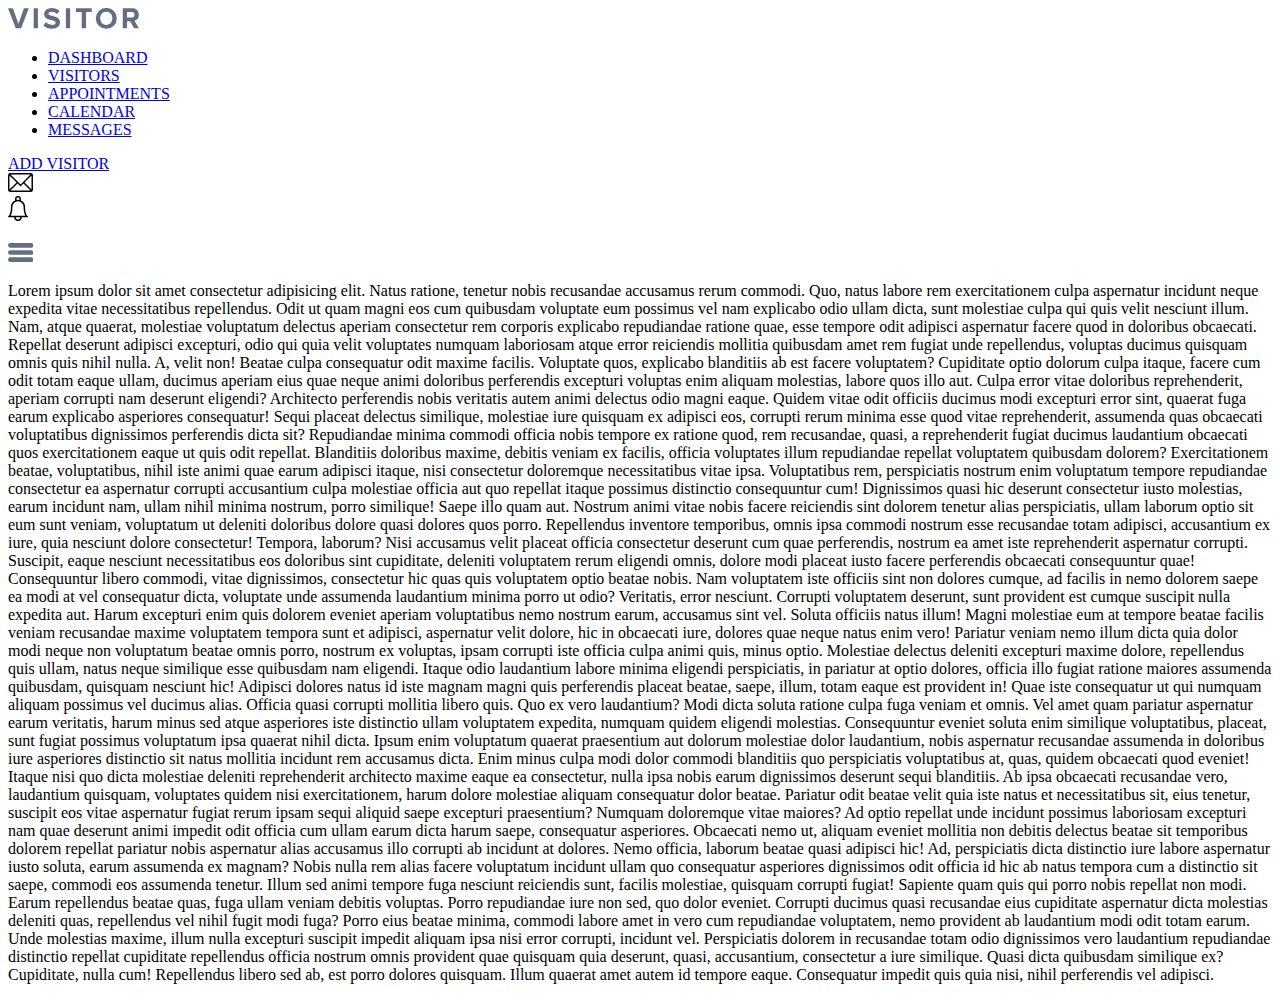
==== index.html @ 48a40757 "Update index.html" ====
<!DOCTYPE html>
<html lang="en">
<head>
    <meta charset="UTF-8">
    <meta name="viewport" content="width=device-width, initial-scale=1.0">
    <link href="https://fonts.googleapis.com/css2?family=Poppins:wght@100;200;300;400;500;600;700;800;900&display=swap" rel="stylesheet">
    <link rel="stylesheet" href="../css/style.css">
    <title>Dashboard</title>
</head>
<body>
    <header>
        <div class="logo-container">
            <a href="#">
                <svg xmlns="http://www.w3.org/2000/svg" width="130.98" height="20.7" viewBox="0 0 130.98 20.7"><path class="a" d="M12.93,0l7.71-20.01H15.78L10.26-4.62,4.71-20.01H-.15L7.59,0ZM29.76,0V-20.01H25.5V0ZM43.83.36c5.4,0,8.01-2.76,8.01-6.42,0-7.47-11.49-5.34-11.49-8.52,0-1.2,1.02-2.01,2.85-2.01a8.6,8.6,0,0,1,5.82,2.19l2.37-3.12a11.13,11.13,0,0,0-7.8-2.79c-4.71,0-7.59,2.76-7.59,6.09,0,7.53,11.52,5.1,11.52,8.64,0,1.14-1.14,2.22-3.48,2.22a8.773,8.773,0,0,1-6.36-2.7L35.37-2.82A11.406,11.406,0,0,0,43.83.36ZM61.98,0V-20.01H57.72V0ZM77.85,0V-16.26h5.82v-3.75H67.71v3.75h5.85V0ZM98.16.36A10.054,10.054,0,0,0,108.63-9.99,10.054,10.054,0,0,0,98.16-20.34,10.047,10.047,0,0,0,87.72-9.99,10.047,10.047,0,0,0,98.16.36Zm0-3.78c-3.69,0-6.06-2.85-6.06-6.57,0-3.75,2.37-6.57,6.06-6.57s6.09,2.82,6.09,6.57C104.25-6.27,101.85-3.42,98.16-3.42ZM130.83,0l-4.5-7.62a5.742,5.742,0,0,0,4.38-5.94c0-3.72-2.55-6.45-6.72-6.45h-9.36V0h4.26V-7.11h3.12L125.94,0Zm-7.47-10.86h-4.47v-5.4h4.47a2.717,2.717,0,0,1,3,2.7A2.717,2.717,0,0,1,123.36-10.86Z" transform="translate(0.15 20.34)"/></svg>
            </a>
        </div>
        <nav>
            <ul class="nav-links">
                <li><a class="nav-link" href="#">DASHBOARD</a></li>
                <li><a class="nav-link" href="#">VISITORS</a></li>
                <li><a class="nav-link" href="#">APPOINTMENTS</a></li>
                <li><a class="nav-link" href="#">CALENDAR</a></li>
                <li><a class="nav-link" href="#">MESSAGES</a></li>
            </ul>
        </nav>
        <div class="nav-right">
            <div class="action-btn">
                <a href="#" id="add-visitor">ADD VISITOR</a>
            </div>
            <div class="messages">
                <svg xmlns="http://www.w3.org/2000/svg" width="25" height="19" viewBox="0 0 512 390"><g transform="translate(0 -61)"><path d="M467,61H45A45.077,45.077,0,0,0,0,106V406a45.073,45.073,0,0,0,45,45H467a45.073,45.073,0,0,0,45-45V106A45.073,45.073,0,0,0,467,61Zm-6.214,30L256.954,294.833,51.359,91ZM30,399.788V112.069l144.479,143.24ZM51.213,421l144.57-144.57,50.657,50.222a15,15,0,0,0,21.167-.046L317,277.213,460.787,421ZM482,399.787,338.213,256,482,112.212Z"/></g></svg>
            </div>
            <div class="notifications">
                <svg xmlns="http://www.w3.org/2000/svg" width="20" height="25" viewBox="0 0 25 31.595"><path d="M77.918,25.143a4.909,4.909,0,0,1-1.492-2.031c-1.285-2.72-1.555-6.552-1.555-9.288,0-.012,0-.024,0-.036a8.964,8.964,0,0,0-5.277-8.13V3.52A3.521,3.521,0,0,0,66.08,0h-.291a3.521,3.521,0,0,0-3.514,3.52V5.658A8.965,8.965,0,0,0,57,13.824c0,2.736-.27,6.568-1.555,9.288a4.909,4.909,0,0,1-1.492,2.031.9.9,0,0,0-.494,1.023.942.942,0,0,0,.928.723h6.785a4.766,4.766,0,0,0,9.531,0h6.785a.942.942,0,0,0,.928-.723A.9.9,0,0,0,77.918,25.143ZM64.126,3.52a1.666,1.666,0,0,1,1.663-1.665h.291A1.666,1.666,0,0,1,67.742,3.52V5.057a8.965,8.965,0,0,0-3.616,0V3.52ZM65.934,29.74a2.921,2.921,0,0,1-2.914-2.85h5.828A2.921,2.921,0,0,1,65.934,29.74Zm3.727-4.7H56.494a9.7,9.7,0,0,0,.485-.851c1.241-2.446,1.87-5.932,1.87-10.36a7.085,7.085,0,1,1,14.171,0c0,.011,0,.023,0,.034,0,4.41.633,7.884,1.87,10.323a9.71,9.71,0,0,0,.485.851Z" transform="translate(-53.434 0)"/></svg>
            </div>
            <div class="profile">
                <img src="/img/profile_pic.svg" alt="">
            </div>
        </div>
        <div class="burger">
            <svg xmlns="http://www.w3.org/2000/svg" width="25.426" height="19.043" viewBox="0 0 25.426 19.043"><defs><style>.a{fill:#646d82;}</style></defs><g transform="translate(0 -64.267)"><path class="a" d="M23.086,64.267H2.34a2.341,2.341,0,0,0,0,4.681H23.086a2.341,2.341,0,0,0,0-4.681Z"/><path class="a" d="M23.086,208.867H2.34a2.341,2.341,0,0,0,0,4.681H23.086a2.341,2.341,0,0,0,0-4.681Z" transform="translate(0 -137.419)"/><path class="a" d="M23.086,353.467H2.34a2.341,2.341,0,0,0,0,4.681H23.086a2.341,2.341,0,0,0,0-4.681Z" transform="translate(0 -274.838)"/></g></svg>
        </div>
    </header>
    <div class="nav-cover"></div>
    <p>Lorem ipsum dolor sit amet consectetur adipisicing elit. Natus ratione, tenetur nobis recusandae accusamus rerum commodi. Quo, natus labore rem exercitationem culpa aspernatur incidunt neque expedita vitae necessitatibus repellendus. Odit ut quam magni eos cum quibusdam voluptate eum possimus vel nam explicabo odio ullam dicta, sunt molestiae culpa qui quis velit nesciunt illum. Nam, atque quaerat, molestiae voluptatum delectus aperiam consectetur rem corporis explicabo repudiandae ratione quae, esse tempore odit adipisci aspernatur facere quod in doloribus obcaecati. Repellat deserunt adipisci excepturi, odio qui quia velit voluptates numquam laboriosam atque error reiciendis mollitia quibusdam amet rem fugiat unde repellendus, voluptas ducimus quisquam omnis quis nihil nulla. A, velit non! Beatae culpa consequatur odit maxime facilis. Voluptate quos, explicabo blanditiis ab est facere voluptatem? Cupiditate optio dolorum culpa itaque, facere cum odit totam eaque ullam, ducimus aperiam eius quae neque animi doloribus perferendis excepturi voluptas enim aliquam molestias, labore quos illo aut. Culpa error vitae doloribus reprehenderit, aperiam corrupti nam deserunt eligendi? Architecto perferendis nobis veritatis autem animi delectus odio magni eaque. Quidem vitae odit officiis ducimus modi excepturi error sint, quaerat fuga earum explicabo asperiores consequatur! Sequi placeat delectus similique, molestiae iure quisquam ex adipisci eos, corrupti rerum minima esse quod vitae reprehenderit, assumenda quas obcaecati voluptatibus dignissimos perferendis dicta sit? Repudiandae minima commodi officia nobis tempore ex ratione quod, rem recusandae, quasi, a reprehenderit fugiat ducimus laudantium obcaecati quos exercitationem eaque ut quis odit repellat. Blanditiis doloribus maxime, debitis veniam ex facilis, officia voluptates illum repudiandae repellat voluptatem quibusdam dolorem? Exercitationem beatae, voluptatibus, nihil iste animi quae earum adipisci itaque, nisi consectetur doloremque necessitatibus vitae ipsa. Voluptatibus rem, perspiciatis nostrum enim voluptatum tempore repudiandae consectetur ea aspernatur corrupti accusantium culpa molestiae officia aut quo repellat itaque possimus distinctio consequuntur cum! Dignissimos quasi hic deserunt consectetur iusto molestias, earum incidunt nam, ullam nihil minima nostrum, porro similique! Saepe illo quam aut. Nostrum animi vitae nobis facere reiciendis sint dolorem tenetur alias perspiciatis, ullam laborum optio sit eum sunt veniam, voluptatum ut deleniti doloribus dolore quasi dolores quos porro. Repellendus inventore temporibus, omnis ipsa commodi nostrum esse recusandae totam adipisci, accusantium ex iure, quia nesciunt dolore consectetur! Tempora, laborum? Nisi accusamus velit placeat officia consectetur deserunt cum quae perferendis, nostrum ea amet iste reprehenderit aspernatur corrupti. Suscipit, eaque nesciunt necessitatibus eos doloribus sint cupiditate, deleniti voluptatem rerum eligendi omnis, dolore modi placeat iusto facere perferendis obcaecati consequuntur quae! Consequuntur libero commodi, vitae dignissimos, consectetur hic quas quis voluptatem optio beatae nobis. Nam voluptatem iste officiis sint non dolores cumque, ad facilis in nemo dolorem saepe ea modi at vel consequatur dicta, voluptate unde assumenda laudantium minima porro ut odio? Veritatis, error nesciunt. Corrupti voluptatem deserunt, sunt provident est cumque suscipit nulla expedita aut. Harum excepturi enim quis dolorem eveniet aperiam voluptatibus nemo nostrum earum, accusamus sint vel. Soluta officiis natus illum! Magni molestiae eum at tempore beatae facilis veniam recusandae maxime voluptatem tempora sunt et adipisci, aspernatur velit dolore, hic in obcaecati iure, dolores quae neque natus enim vero! Pariatur veniam nemo illum dicta quia dolor modi neque non voluptatum beatae omnis porro, nostrum ex voluptas, ipsam corrupti iste officia culpa animi quis, minus optio. Molestiae delectus deleniti excepturi maxime dolore, repellendus quis ullam, natus neque similique esse quibusdam nam eligendi. Itaque odio laudantium labore minima eligendi perspiciatis, in pariatur at optio dolores, officia illo fugiat ratione maiores assumenda quibusdam, quisquam nesciunt hic! Adipisci dolores natus id iste magnam magni quis perferendis placeat beatae, saepe, illum, totam eaque est provident in! Quae iste consequatur ut qui numquam aliquam possimus vel ducimus alias. Officia quasi corrupti mollitia libero quis. Quo ex vero laudantium? Modi dicta soluta ratione culpa fuga veniam et omnis. Vel amet quam pariatur aspernatur earum veritatis, harum minus sed atque asperiores iste distinctio ullam voluptatem expedita, numquam quidem eligendi molestias. Consequuntur eveniet soluta enim similique voluptatibus, placeat, sunt fugiat possimus voluptatum ipsa quaerat nihil dicta. Ipsum enim voluptatum quaerat praesentium aut dolorum molestiae dolor laudantium, nobis aspernatur recusandae assumenda in doloribus iure asperiores distinctio sit natus mollitia incidunt rem accusamus dicta. Enim minus culpa modi dolor commodi blanditiis quo perspiciatis voluptatibus at, quas, quidem obcaecati quod eveniet! Itaque nisi quo dicta molestiae deleniti reprehenderit architecto maxime eaque ea consectetur, nulla ipsa nobis earum dignissimos deserunt sequi blanditiis. Ab ipsa obcaecati recusandae vero, laudantium quisquam, voluptates quidem nisi exercitationem, harum dolore molestiae aliquam consequatur dolor beatae. Pariatur odit beatae velit quia iste natus et necessitatibus sit, eius tenetur, suscipit eos vitae aspernatur fugiat rerum ipsam sequi aliquid saepe excepturi praesentium? Numquam doloremque vitae maiores? Ad optio repellat unde incidunt possimus laboriosam excepturi nam quae deserunt animi impedit odit officia cum ullam earum dicta harum saepe, consequatur asperiores. Obcaecati nemo ut, aliquam eveniet mollitia non debitis delectus beatae sit temporibus dolorem repellat pariatur nobis aspernatur alias accusamus illo corrupti ab incidunt at dolores. Nemo officia, laborum beatae quasi adipisci hic! Ad, perspiciatis dicta distinctio iure labore aspernatur iusto soluta, earum assumenda ex magnam? Nobis nulla rem alias facere voluptatum incidunt ullam quo consequatur asperiores dignissimos odit officia id hic ab natus tempora cum a distinctio sit saepe, commodi eos assumenda tenetur. Illum sed animi tempore fuga nesciunt reiciendis sunt, facilis molestiae, quisquam corrupti fugiat! Sapiente quam quis qui porro nobis repellat non modi. Earum repellendus beatae quas, fuga ullam veniam debitis voluptas. Porro repudiandae iure non sed, quo dolor eveniet. Corrupti ducimus quasi recusandae eius cupiditate aspernatur dicta molestias deleniti quas, repellendus vel nihil fugit modi fuga? Porro eius beatae minima, commodi labore amet in vero cum repudiandae voluptatem, nemo provident ab laudantium modi odit totam earum. Unde molestias maxime, illum nulla excepturi suscipit impedit aliquam ipsa nisi error corrupti, incidunt vel. Perspiciatis dolorem in recusandae totam odio dignissimos vero laudantium repudiandae distinctio repellat cupiditate repellendus officia nostrum omnis provident quae quisquam quia deserunt, quasi, accusantium, consectetur a iure similique. Quasi dicta quibusdam similique ex? Cupiditate, nulla cum! Repellendus libero sed ab, est porro dolores quisquam. Illum quaerat amet autem id tempore eaque. Consequatur impedit quis quia nisi, nihil perferendis vel adipisci.</p>
</body>
</html>
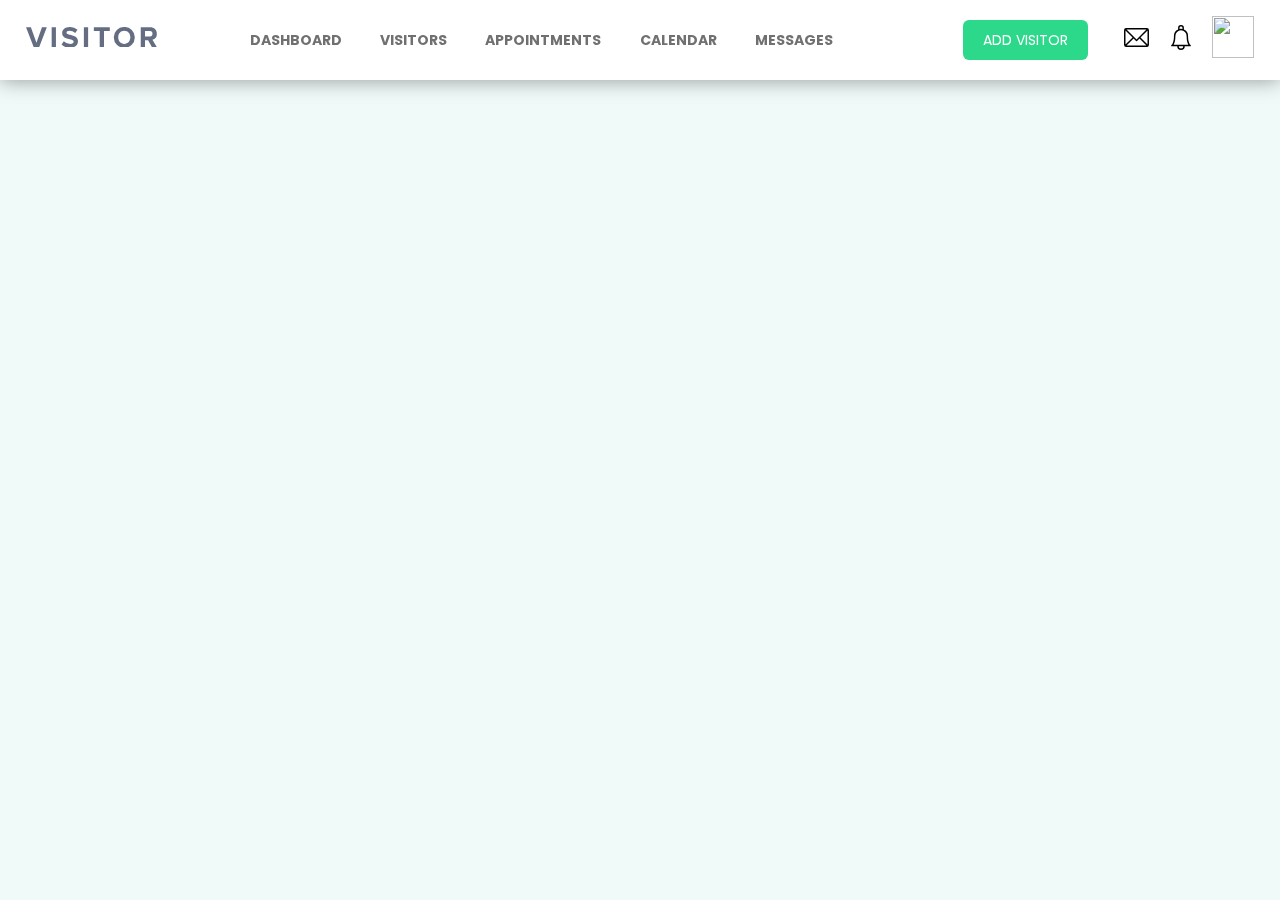
==== commit 1dd9c5d3: "Add files via upload" ====
--- a/index.html
+++ b/index.html
@@ -4,26 +4,33 @@
     <meta charset="UTF-8">
     <meta name="viewport" content="width=device-width, initial-scale=1.0">
     <link href="https://fonts.googleapis.com/css2?family=Poppins:wght@100;200;300;400;500;600;700;800;900&display=swap" rel="stylesheet">
-    <link rel="stylesheet" href="../css/style.css">
-    <title>Dashboard</title>
+    <link rel="stylesheet" href="css/style.css">
+    <link rel="icon" href="img/icon.png">
+    <title>Home</title>
 </head>
 <body>
+    <!-- Use desktop-hide class for mobile only content -->
+    <!-- Use mobile-hide class for desktop only content -->
     <header>
+        <!-- Container for logo -->
         <div class="logo-container">
-            <a href="#">
+            <a href="index.html">
                 <svg xmlns="http://www.w3.org/2000/svg" width="130.98" height="20.7" viewBox="0 0 130.98 20.7"><path class="a" d="M12.93,0l7.71-20.01H15.78L10.26-4.62,4.71-20.01H-.15L7.59,0ZM29.76,0V-20.01H25.5V0ZM43.83.36c5.4,0,8.01-2.76,8.01-6.42,0-7.47-11.49-5.34-11.49-8.52,0-1.2,1.02-2.01,2.85-2.01a8.6,8.6,0,0,1,5.82,2.19l2.37-3.12a11.13,11.13,0,0,0-7.8-2.79c-4.71,0-7.59,2.76-7.59,6.09,0,7.53,11.52,5.1,11.52,8.64,0,1.14-1.14,2.22-3.48,2.22a8.773,8.773,0,0,1-6.36-2.7L35.37-2.82A11.406,11.406,0,0,0,43.83.36ZM61.98,0V-20.01H57.72V0ZM77.85,0V-16.26h5.82v-3.75H67.71v3.75h5.85V0ZM98.16.36A10.054,10.054,0,0,0,108.63-9.99,10.054,10.054,0,0,0,98.16-20.34,10.047,10.047,0,0,0,87.72-9.99,10.047,10.047,0,0,0,98.16.36Zm0-3.78c-3.69,0-6.06-2.85-6.06-6.57,0-3.75,2.37-6.57,6.06-6.57s6.09,2.82,6.09,6.57C104.25-6.27,101.85-3.42,98.16-3.42ZM130.83,0l-4.5-7.62a5.742,5.742,0,0,0,4.38-5.94c0-3.72-2.55-6.45-6.72-6.45h-9.36V0h4.26V-7.11h3.12L125.94,0Zm-7.47-10.86h-4.47v-5.4h4.47a2.717,2.717,0,0,1,3,2.7A2.717,2.717,0,0,1,123.36-10.86Z" transform="translate(0.15 20.34)"/></svg>
             </a>
         </div>
-        <nav>
+        <!-- Navigation Bar -->
+        <nav class="mobile-hide">
             <ul class="nav-links">
-                <li><a class="nav-link" href="#">DASHBOARD</a></li>
-                <li><a class="nav-link" href="#">VISITORS</a></li>
-                <li><a class="nav-link" href="#">APPOINTMENTS</a></li>
-                <li><a class="nav-link" href="#">CALENDAR</a></li>
-                <li><a class="nav-link" href="#">MESSAGES</a></li>
+                <li><a class="nav-link" href="dashboard.html">DASHBOARD</a></li>
+                <li><a class="nav-link" href="visitors.html">VISITORS</a></li>
+                <li><a class="nav-link" href="appointments.html">APPOINTMENTS</a></li>
+                <li><a class="nav-link" href="calendar.html">CALENDAR</a></li>
+                <li><a class="nav-link" href="messages.html">MESSAGES</a></li>
             </ul>
         </nav>
-        <div class="nav-right">
+        <!-- Right Control Panel (Has Add Visitor button, View Messages button, View Notifications button, View Profile Button) -->
+        <div class="nav-right mobile-hide">
+            <!-- Use 'action-btn' class for other buttons also -->
             <div class="action-btn">
                 <a href="#" id="add-visitor">ADD VISITOR</a>
             </div>
@@ -34,14 +41,25 @@
                 <svg xmlns="http://www.w3.org/2000/svg" width="20" height="25" viewBox="0 0 25 31.595"><path d="M77.918,25.143a4.909,4.909,0,0,1-1.492-2.031c-1.285-2.72-1.555-6.552-1.555-9.288,0-.012,0-.024,0-.036a8.964,8.964,0,0,0-5.277-8.13V3.52A3.521,3.521,0,0,0,66.08,0h-.291a3.521,3.521,0,0,0-3.514,3.52V5.658A8.965,8.965,0,0,0,57,13.824c0,2.736-.27,6.568-1.555,9.288a4.909,4.909,0,0,1-1.492,2.031.9.9,0,0,0-.494,1.023.942.942,0,0,0,.928.723h6.785a4.766,4.766,0,0,0,9.531,0h6.785a.942.942,0,0,0,.928-.723A.9.9,0,0,0,77.918,25.143ZM64.126,3.52a1.666,1.666,0,0,1,1.663-1.665h.291A1.666,1.666,0,0,1,67.742,3.52V5.057a8.965,8.965,0,0,0-3.616,0V3.52ZM65.934,29.74a2.921,2.921,0,0,1-2.914-2.85h5.828A2.921,2.921,0,0,1,65.934,29.74Zm3.727-4.7H56.494a9.7,9.7,0,0,0,.485-.851c1.241-2.446,1.87-5.932,1.87-10.36a7.085,7.085,0,1,1,14.171,0c0,.011,0,.023,0,.034,0,4.41.633,7.884,1.87,10.323a9.71,9.71,0,0,0,.485.851Z" transform="translate(-53.434 0)"/></svg>
             </div>
             <div class="profile">
-                <img src="/img/profile_pic.svg" alt="">
+                <button><img src="img/profile_pic.svg" alt=""></button>
+                <ul>
+                    <li><a href="#">PROFILE</a></li>
+                    <li><a href="#">EXTENSIONS</a></li>
+                    <li><a href="#">SETTINGS</a></li>
+                    <li><a href="#">LOGOUT</a></li>
+                </ul>
             </div>
         </div>
-        <div class="burger">
+        <!-- Hamburger Menu (Only for Mobile View) -->
+        <div class="burger desktop-hide">
             <svg xmlns="http://www.w3.org/2000/svg" width="25.426" height="19.043" viewBox="0 0 25.426 19.043"><defs><style>.a{fill:#646d82;}</style></defs><g transform="translate(0 -64.267)"><path class="a" d="M23.086,64.267H2.34a2.341,2.341,0,0,0,0,4.681H23.086a2.341,2.341,0,0,0,0-4.681Z"/><path class="a" d="M23.086,208.867H2.34a2.341,2.341,0,0,0,0,4.681H23.086a2.341,2.341,0,0,0,0-4.681Z" transform="translate(0 -137.419)"/><path class="a" d="M23.086,353.467H2.34a2.341,2.341,0,0,0,0,4.681H23.086a2.341,2.341,0,0,0,0-4.681Z" transform="translate(0 -274.838)"/></g></svg>
         </div>
     </header>
+    <!-- Used for the header background -->
     <div class="nav-cover"></div>
-    <p>Lorem ipsum dolor sit amet consectetur adipisicing elit. Natus ratione, tenetur nobis recusandae accusamus rerum commodi. Quo, natus labore rem exercitationem culpa aspernatur incidunt neque expedita vitae necessitatibus repellendus. Odit ut quam magni eos cum quibusdam voluptate eum possimus vel nam explicabo odio ullam dicta, sunt molestiae culpa qui quis velit nesciunt illum. Nam, atque quaerat, molestiae voluptatum delectus aperiam consectetur rem corporis explicabo repudiandae ratione quae, esse tempore odit adipisci aspernatur facere quod in doloribus obcaecati. Repellat deserunt adipisci excepturi, odio qui quia velit voluptates numquam laboriosam atque error reiciendis mollitia quibusdam amet rem fugiat unde repellendus, voluptas ducimus quisquam omnis quis nihil nulla. A, velit non! Beatae culpa consequatur odit maxime facilis. Voluptate quos, explicabo blanditiis ab est facere voluptatem? Cupiditate optio dolorum culpa itaque, facere cum odit totam eaque ullam, ducimus aperiam eius quae neque animi doloribus perferendis excepturi voluptas enim aliquam molestias, labore quos illo aut. Culpa error vitae doloribus reprehenderit, aperiam corrupti nam deserunt eligendi? Architecto perferendis nobis veritatis autem animi delectus odio magni eaque. Quidem vitae odit officiis ducimus modi excepturi error sint, quaerat fuga earum explicabo asperiores consequatur! Sequi placeat delectus similique, molestiae iure quisquam ex adipisci eos, corrupti rerum minima esse quod vitae reprehenderit, assumenda quas obcaecati voluptatibus dignissimos perferendis dicta sit? Repudiandae minima commodi officia nobis tempore ex ratione quod, rem recusandae, quasi, a reprehenderit fugiat ducimus laudantium obcaecati quos exercitationem eaque ut quis odit repellat. Blanditiis doloribus maxime, debitis veniam ex facilis, officia voluptates illum repudiandae repellat voluptatem quibusdam dolorem? Exercitationem beatae, voluptatibus, nihil iste animi quae earum adipisci itaque, nisi consectetur doloremque necessitatibus vitae ipsa. Voluptatibus rem, perspiciatis nostrum enim voluptatum tempore repudiandae consectetur ea aspernatur corrupti accusantium culpa molestiae officia aut quo repellat itaque possimus distinctio consequuntur cum! Dignissimos quasi hic deserunt consectetur iusto molestias, earum incidunt nam, ullam nihil minima nostrum, porro similique! Saepe illo quam aut. Nostrum animi vitae nobis facere reiciendis sint dolorem tenetur alias perspiciatis, ullam laborum optio sit eum sunt veniam, voluptatum ut deleniti doloribus dolore quasi dolores quos porro. Repellendus inventore temporibus, omnis ipsa commodi nostrum esse recusandae totam adipisci, accusantium ex iure, quia nesciunt dolore consectetur! Tempora, laborum? Nisi accusamus velit placeat officia consectetur deserunt cum quae perferendis, nostrum ea amet iste reprehenderit aspernatur corrupti. Suscipit, eaque nesciunt necessitatibus eos doloribus sint cupiditate, deleniti voluptatem rerum eligendi omnis, dolore modi placeat iusto facere perferendis obcaecati consequuntur quae! Consequuntur libero commodi, vitae dignissimos, consectetur hic quas quis voluptatem optio beatae nobis. Nam voluptatem iste officiis sint non dolores cumque, ad facilis in nemo dolorem saepe ea modi at vel consequatur dicta, voluptate unde assumenda laudantium minima porro ut odio? Veritatis, error nesciunt. Corrupti voluptatem deserunt, sunt provident est cumque suscipit nulla expedita aut. Harum excepturi enim quis dolorem eveniet aperiam voluptatibus nemo nostrum earum, accusamus sint vel. Soluta officiis natus illum! Magni molestiae eum at tempore beatae facilis veniam recusandae maxime voluptatem tempora sunt et adipisci, aspernatur velit dolore, hic in obcaecati iure, dolores quae neque natus enim vero! Pariatur veniam nemo illum dicta quia dolor modi neque non voluptatum beatae omnis porro, nostrum ex voluptas, ipsam corrupti iste officia culpa animi quis, minus optio. Molestiae delectus deleniti excepturi maxime dolore, repellendus quis ullam, natus neque similique esse quibusdam nam eligendi. Itaque odio laudantium labore minima eligendi perspiciatis, in pariatur at optio dolores, officia illo fugiat ratione maiores assumenda quibusdam, quisquam nesciunt hic! Adipisci dolores natus id iste magnam magni quis perferendis placeat beatae, saepe, illum, totam eaque est provident in! Quae iste consequatur ut qui numquam aliquam possimus vel ducimus alias. Officia quasi corrupti mollitia libero quis. Quo ex vero laudantium? Modi dicta soluta ratione culpa fuga veniam et omnis. Vel amet quam pariatur aspernatur earum veritatis, harum minus sed atque asperiores iste distinctio ullam voluptatem expedita, numquam quidem eligendi molestias. Consequuntur eveniet soluta enim similique voluptatibus, placeat, sunt fugiat possimus voluptatum ipsa quaerat nihil dicta. Ipsum enim voluptatum quaerat praesentium aut dolorum molestiae dolor laudantium, nobis aspernatur recusandae assumenda in doloribus iure asperiores distinctio sit natus mollitia incidunt rem accusamus dicta. Enim minus culpa modi dolor commodi blanditiis quo perspiciatis voluptatibus at, quas, quidem obcaecati quod eveniet! Itaque nisi quo dicta molestiae deleniti reprehenderit architecto maxime eaque ea consectetur, nulla ipsa nobis earum dignissimos deserunt sequi blanditiis. Ab ipsa obcaecati recusandae vero, laudantium quisquam, voluptates quidem nisi exercitationem, harum dolore molestiae aliquam consequatur dolor beatae. Pariatur odit beatae velit quia iste natus et necessitatibus sit, eius tenetur, suscipit eos vitae aspernatur fugiat rerum ipsam sequi aliquid saepe excepturi praesentium? Numquam doloremque vitae maiores? Ad optio repellat unde incidunt possimus laboriosam excepturi nam quae deserunt animi impedit odit officia cum ullam earum dicta harum saepe, consequatur asperiores. Obcaecati nemo ut, aliquam eveniet mollitia non debitis delectus beatae sit temporibus dolorem repellat pariatur nobis aspernatur alias accusamus illo corrupti ab incidunt at dolores. Nemo officia, laborum beatae quasi adipisci hic! Ad, perspiciatis dicta distinctio iure labore aspernatur iusto soluta, earum assumenda ex magnam? Nobis nulla rem alias facere voluptatum incidunt ullam quo consequatur asperiores dignissimos odit officia id hic ab natus tempora cum a distinctio sit saepe, commodi eos assumenda tenetur. Illum sed animi tempore fuga nesciunt reiciendis sunt, facilis molestiae, quisquam corrupti fugiat! Sapiente quam quis qui porro nobis repellat non modi. Earum repellendus beatae quas, fuga ullam veniam debitis voluptas. Porro repudiandae iure non sed, quo dolor eveniet. Corrupti ducimus quasi recusandae eius cupiditate aspernatur dicta molestias deleniti quas, repellendus vel nihil fugit modi fuga? Porro eius beatae minima, commodi labore amet in vero cum repudiandae voluptatem, nemo provident ab laudantium modi odit totam earum. Unde molestias maxime, illum nulla excepturi suscipit impedit aliquam ipsa nisi error corrupti, incidunt vel. Perspiciatis dolorem in recusandae totam odio dignissimos vero laudantium repudiandae distinctio repellat cupiditate repellendus officia nostrum omnis provident quae quisquam quia deserunt, quasi, accusantium, consectetur a iure similique. Quasi dicta quibusdam similique ex? Cupiditate, nulla cum! Repellendus libero sed ab, est porro dolores quisquam. Illum quaerat amet autem id tempore eaque. Consequatur impedit quis quia nisi, nihil perferendis vel adipisci.</p>
+
+    <main>
+        <!-- Remove this and add content inside a main, section or a div container -->
+    </main>
 </body>
 </html>
--- a/css/style.css
+++ b/css/style.css
@@ -0,0 +1,305 @@
+/* Apply to all elements */
+* {
+    margin: 0px;
+    padding: 0px;
+    box-sizing: border-box;
+    
+}
+
+/* Fixed header */
+header {
+    position: fixed;
+    width: 100%;
+    z-index: 100;
+    font-size: 14px;
+    display: flex;
+    height: 80px;
+    padding: 0 1rem 0 1rem;
+    align-items: center;
+    -webkit-backdrop-filter: blur(20px) saturate(150%);
+    backdrop-filter: blur(20px) saturate(150%);
+    box-shadow: 0px 0px 20px rgba(0,0,0,0.4);
+    
+}
+
+/* Pseudo element for the background blur */
+header::after {
+    content: "";
+    opacity: 0.3;
+    top: 0;
+    background-image: url("img/BG.svg");
+    position: absolute;
+    background-position: center;
+    z-index: -1;  
+}
+
+.logo-container, .nav-links, .nav-right {
+    display: flex;
+}
+
+.logo-container {
+    margin-left: 10px;
+    margin-right: 10px;
+    float: left;
+}
+
+.logo-container svg {
+    fill: #646d82;
+}
+
+.logo-container:hover svg {
+    fill: #2CD889;
+}
+
+nav {
+    flex: 2;
+    margin-left: 4rem;
+    margin-right: 4rem;
+    width: 0.5rem;
+    font-weight: 700;
+    height: 100%;
+    padding-top: 30px;
+}
+
+.nav-links {
+    justify-content: space-around;
+    list-style: none;
+}
+
+.nav-links:hover .nav-link {
+    opacity: 0.4;
+}
+
+.nav-links .nav-link:hover {
+    opacity: 1;
+    font-size: 1rem;
+    padding-bottom: 22px;
+}
+
+.nav-link {
+    padding: 30px 0 25px 0;
+    text-decoration: none;
+    color: #707070;
+    transition: ease 0.3s;
+}
+
+.nav-link:hover {
+    border-color: #2CD889;
+    color: #2CD889;
+    border-bottom-width: 5px;
+    border-bottom-style: solid;
+}
+
+.nav-link-active{
+    padding: 30px 0 25px 0;
+    text-decoration: none;
+    color: #2CD889;
+    border-color: #2CD889;
+    border-bottom-width: 5px;
+    border-bottom-style: solid;
+}
+
+.nav-right {
+    flex: 1;
+    align-items: center;
+    justify-content: space-around;
+    padding-left: 3%;
+}
+
+.action-btn > a {
+    background-color: #2CD889;
+    color: white;
+    padding: 10px 20px;
+    text-decoration: none;
+    border-radius: 6px;
+}
+
+.action-btn > a:hover {
+    background-color: #29be79;
+}
+
+#add-visitor {
+    margin-right: 1rem;
+}
+
+.notifications:hover svg, .messages:hover svg {
+    cursor: pointer;
+    fill: #2CD889;
+}
+
+.profile:hover {
+    cursor: pointer;
+    filter: brightness(110%);
+}
+
+.profile{
+    position: relative;
+}
+
+.profile  img { 
+    width: 42px;
+    height: 42px;
+}
+
+.profile button{
+    width: 42px;
+    height: 42px;
+    background: transparent;
+    border: none;
+}
+
+.profile ul{
+    display: flex;
+    flex-direction: column;
+    justify-content: space-around;
+    align-items: center;
+    position: absolute;
+    -webkit-backdrop-filter: blur(20px) saturate(150%);
+    backdrop-filter: blur(20px) saturate(150%);
+    box-shadow: 0px 0px 20px rgba(0,0,0,0.4);
+    width: 250px;
+    margin-top: 16px;
+    right: 0px;
+    height: 250px;
+    list-style: none;
+    transform: translateY(20px);
+    transition: all 0.4s ease;
+    border-radius: 5px;
+    opacity: 0;
+    pointer-events: none;
+}
+
+.profile a{
+    text-decoration: none;
+    color: #646D82;
+    font-weight: 700;
+}
+
+.profile ul li{
+    display: flex;
+    justify-content: space-around;
+    align-items: center;
+    width: 100%;
+    height: 100%;
+}
+
+.profile ul li :hover{
+    width: 100%;
+    height: 100%;
+    display: flex;
+    justify-content: space-around;
+    align-items: center;
+    background-color: #2CD889;
+}
+
+.profile button:focus + ul{
+    opacity: 1;
+    pointer-events: all;
+    transform: translateY(0px);
+}
+
+/* Will only be visible after width: 650px */
+.desktop-hide {
+    display: none;
+}
+
+.messages, .notifications {
+    padding-right: 0.1rem;
+}
+
+.nav-cover {
+    top: 0;
+    width: 100%;
+    height: 80px;
+    background-color: white;
+}
+
+body {
+    background-color: #F0FAF8;
+    font-family: 'Poppins', sans-serif;
+}
+
+/* Break Point */
+@media screen and (max-width:1095px) {
+    header {
+        align-items: center;
+        display: grid;
+        height: 160px;
+    }
+
+    .nav-cover {
+        height: 160px;
+    }
+
+    .logo-container {
+        grid-row: 1;
+        display: inline;
+    }
+
+    nav {
+        grid-column: 1/2 span;
+        width: 100%;
+        padding: 0;
+        margin: 0;
+        width: 100%;
+    }
+
+    .nav-links > li {
+        width: 20%;
+    }
+
+    .nav-link {
+        display: inline-block;
+        width: 100%;
+    }
+
+    .nav-links {
+        text-align: center;
+        width: 100%;
+        left: 0;
+        right: 0;
+        bottom: 0;
+        margin-left: auto;
+        margin-right: auto;
+        position: absolute;
+    }
+
+    .nav-links .nav-link:hover {
+        padding-bottom: 23px;
+    }
+
+    .nav-right {
+        grid-row: 1;
+        display: flex;
+    }
+
+    /* Will only be visible after width: 650px */
+    .desktop-hide {
+        display: none;
+    }
+}
+
+/* Break Point */
+@media screen and (max-width: 650px) {
+    header {
+        height: 80px;
+        display: inline-flex;
+    }
+
+    .nav-cover {
+        height: 80px;
+    }
+
+    .mobile-hide {
+        display: none;
+    }
+
+    .burger {
+        display: flex;
+        margin-left: auto;
+        margin-right: 10px;
+        order: 2;
+        cursor: pointer;
+    }
+}
+
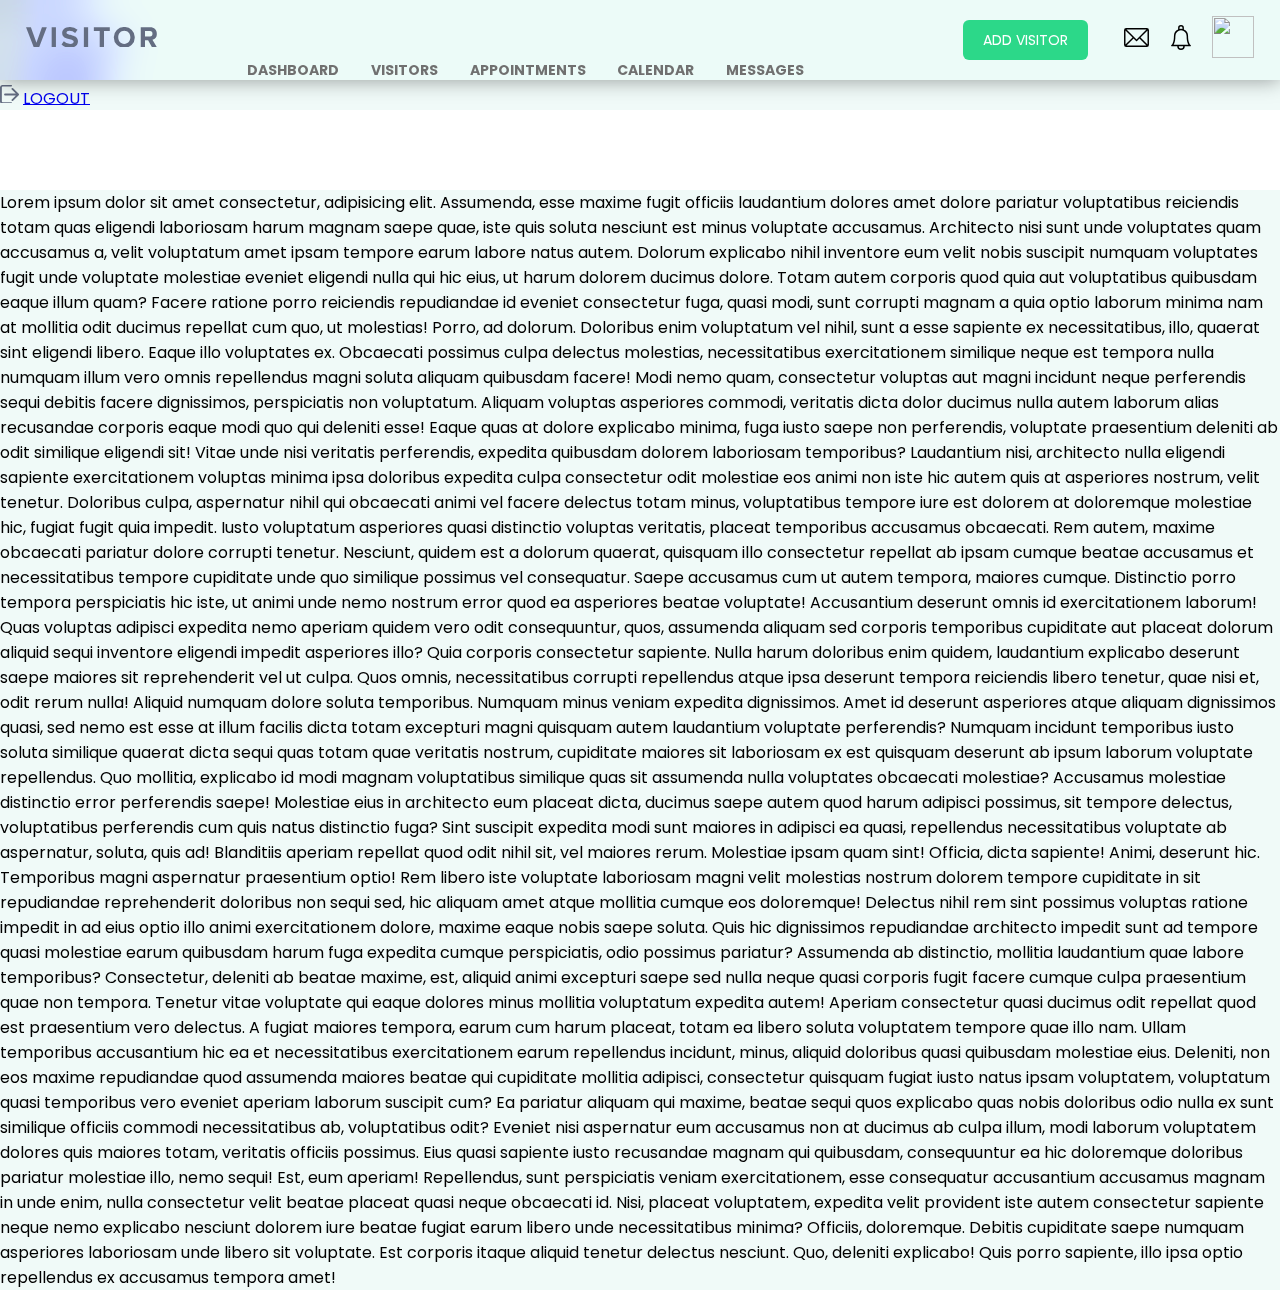
==== commit 3b69a940: "Add files via upload" ====
--- a/index.html
+++ b/index.html
@@ -6,7 +6,8 @@
     <link href="https://fonts.googleapis.com/css2?family=Poppins:wght@100;200;300;400;500;600;700;800;900&display=swap" rel="stylesheet">
     <link rel="stylesheet" href="css/style.css">
     <link rel="icon" href="img/icon.png">
-    <title>Home</title>
+    <script src="scripts/index.js"></script>
+    <title>Dashboard</title>
 </head>
 <body>
     <!-- Use desktop-hide class for mobile only content -->
@@ -20,13 +21,14 @@
         </div>
         <!-- Navigation Bar -->
         <nav class="mobile-hide">
-            <ul class="nav-links">
-                <li><a class="nav-link" href="dashboard.html">DASHBOARD</a></li>
-                <li><a class="nav-link" href="visitors.html">VISITORS</a></li>
-                <li><a class="nav-link" href="appointments.html">APPOINTMENTS</a></li>
-                <li><a class="nav-link" href="calendar.html">CALENDAR</a></li>
-                <li><a class="nav-link" href="messages.html">MESSAGES</a></li>
-            </ul>
+            <div class="nav-links">
+                <a class="nav-link current" href="index.html">DASHBOARD</a>
+                <a class="nav-link" href="visitors.html">VISITORS</a>
+                <a class="nav-link" href="appointments.html">APPOINTMENTS</a>
+                <a class="nav-link" href="calendar.html">CALENDAR</a>
+                <a class="nav-link" href="messages.html">MESSAGES</a>
+                <div class="line"></div>
+            </div>
         </nav>
         <!-- Right Control Panel (Has Add Visitor button, View Messages button, View Notifications button, View Profile Button) -->
         <div class="nav-right mobile-hide">
@@ -40,26 +42,42 @@
             <div class="notifications">
                 <svg xmlns="http://www.w3.org/2000/svg" width="20" height="25" viewBox="0 0 25 31.595"><path d="M77.918,25.143a4.909,4.909,0,0,1-1.492-2.031c-1.285-2.72-1.555-6.552-1.555-9.288,0-.012,0-.024,0-.036a8.964,8.964,0,0,0-5.277-8.13V3.52A3.521,3.521,0,0,0,66.08,0h-.291a3.521,3.521,0,0,0-3.514,3.52V5.658A8.965,8.965,0,0,0,57,13.824c0,2.736-.27,6.568-1.555,9.288a4.909,4.909,0,0,1-1.492,2.031.9.9,0,0,0-.494,1.023.942.942,0,0,0,.928.723h6.785a4.766,4.766,0,0,0,9.531,0h6.785a.942.942,0,0,0,.928-.723A.9.9,0,0,0,77.918,25.143ZM64.126,3.52a1.666,1.666,0,0,1,1.663-1.665h.291A1.666,1.666,0,0,1,67.742,3.52V5.057a8.965,8.965,0,0,0-3.616,0V3.52ZM65.934,29.74a2.921,2.921,0,0,1-2.914-2.85h5.828A2.921,2.921,0,0,1,65.934,29.74Zm3.727-4.7H56.494a9.7,9.7,0,0,0,.485-.851c1.241-2.446,1.87-5.932,1.87-10.36a7.085,7.085,0,1,1,14.171,0c0,.011,0,.023,0,.034,0,4.41.633,7.884,1.87,10.323a9.71,9.71,0,0,0,.485.851Z" transform="translate(-53.434 0)"/></svg>
             </div>
-            <div class="profile">
-                <button><img src="img/profile_pic.svg" alt=""></button>
-                <ul>
-                    <li><a href="#">PROFILE</a></li>
-                    <li><a href="#">EXTENSIONS</a></li>
-                    <li><a href="#">SETTINGS</a></li>
-                    <li><a href="#">LOGOUT</a></li>
-                </ul>
-            </div>
+            <div class="profile" onclick="toggle_visibility('dropdown-profile');">
+                <img class="dropbtn" src="img/profile_pic.svg" alt="">
+            </div> 
         </div>
         <!-- Hamburger Menu (Only for Mobile View) -->
         <div class="burger desktop-hide">
             <svg xmlns="http://www.w3.org/2000/svg" width="25.426" height="19.043" viewBox="0 0 25.426 19.043"><defs><style>.a{fill:#646d82;}</style></defs><g transform="translate(0 -64.267)"><path class="a" d="M23.086,64.267H2.34a2.341,2.341,0,0,0,0,4.681H23.086a2.341,2.341,0,0,0,0-4.681Z"/><path class="a" d="M23.086,208.867H2.34a2.341,2.341,0,0,0,0,4.681H23.086a2.341,2.341,0,0,0,0-4.681Z" transform="translate(0 -137.419)"/><path class="a" d="M23.086,353.467H2.34a2.341,2.341,0,0,0,0,4.681H23.086a2.341,2.341,0,0,0,0-4.681Z" transform="translate(0 -274.838)"/></g></svg>
         </div>
     </header>
+    <!-- Add 'dropdown' class name to all dropdowns -->
+    <div id="dropdown-profile" class="dropdown">
+        <ul>
+            <li>
+                <svg xmlns="http://www.w3.org/2000/svg" width="21" height="20.999" viewBox="0 0 21 20.999"><defs><style>.a{fill:#646d82;}</style></defs><g transform="translate(0 -0.011)"><g transform="translate(0 0.011)"><path class="a" d="M18.086,3.242A10.5,10.5,0,1,0,3.231,18.065c.006.006.008.015.014.02.061.058.127.108.188.164.169.15.337.305.515.45.1.075.194.15.292.219.168.125.336.25.511.366.119.075.242.15.364.225.162.1.323.2.49.285.142.075.286.139.43.208s.313.15.474.217.323.12.487.178.3.112.461.16c.177.053.358.094.538.139.15.037.3.079.45.109.207.041.417.067.627.1.13.018.256.043.388.056.343.034.69.052,1.039.052s.7-.019,1.039-.052c.131-.013.258-.038.388-.056.21-.029.42-.055.627-.1.15-.03.3-.075.45-.109.18-.044.361-.085.538-.139.157-.048.308-.106.461-.16s.327-.112.487-.178.316-.143.474-.217.289-.133.43-.208c.167-.089.328-.187.49-.285.122-.075.245-.143.364-.225.175-.115.343-.241.511-.366.1-.075.2-.142.292-.219.178-.142.346-.294.515-.45.061-.056.127-.106.188-.164.006-.005.008-.014.014-.02A10.484,10.484,0,0,0,18.086,3.242ZM16.4,17.28c-.136.12-.277.234-.42.344-.084.064-.168.128-.254.19-.136.1-.274.191-.414.28-.1.065-.206.128-.311.19q-.2.112-.4.225c-.12.061-.242.119-.365.176s-.259.118-.391.171-.274.1-.412.15-.253.088-.382.127c-.15.045-.307.082-.462.119-.121.028-.241.061-.364.085-.178.034-.359.058-.541.083-.1.013-.206.032-.31.043-.288.028-.58.044-.874.044s-.586-.016-.874-.044c-.1-.01-.207-.029-.31-.043-.182-.025-.364-.049-.541-.083-.123-.024-.243-.056-.364-.085-.155-.037-.31-.075-.462-.119-.128-.038-.255-.083-.382-.127s-.277-.1-.412-.15-.262-.112-.391-.171-.245-.115-.365-.176c-.136-.07-.27-.145-.4-.225-.1-.061-.209-.124-.311-.19-.14-.089-.278-.182-.414-.28-.086-.061-.17-.125-.254-.19-.142-.11-.283-.225-.42-.344-.033-.025-.063-.056-.1-.085a6.015,6.015,0,0,1,4.088-5.619,4.445,4.445,0,0,0,3.819,0,6.015,6.015,0,0,1,4.088,5.619C16.463,17.223,16.433,17.252,16.4,17.28ZM7.882,6.022a3,3,0,1,1,4.084,4.084.016.016,0,0,0-.013,0,3.177,3.177,0,0,1-.627.265c-.039.011-.075.026-.116.036-.075.02-.154.033-.231.046a3.037,3.037,0,0,1-.44.044h-.085a3.037,3.037,0,0,1-.44-.044c-.075-.013-.154-.027-.231-.046-.04-.01-.075-.025-.116-.036a3.174,3.174,0,0,1-.627-.265l-.013,0A3,3,0,0,1,7.882,6.022Zm9.943,9.686h0a7.535,7.535,0,0,0-4.014-5.168,4.5,4.5,0,1,0-6.628,0,7.535,7.535,0,0,0-4.014,5.168,9,9,0,1,1,14.656,0Z" transform="translate(0 -0.011)"/></g></g></svg>
+                <a href="#">PROFILE</a>
+            </li>
+            <li>
+                <svg xmlns="http://www.w3.org/2000/svg" width="21" height="21" viewBox="0 0 21 21"><defs><style>.a{fill:#646d82;}</style></defs><path class="a" d="M18.408,11.115h1.977A.615.615,0,0,0,21,10.5V4.569a.615.615,0,0,0-.615-.615H15.069V2.592a2.592,2.592,0,1,0-5.184,0V3.954H4.569a.615.615,0,0,0-.615.615V9.885H2.592a2.592,2.592,0,0,0,0,5.184H3.954v5.316A.615.615,0,0,0,4.569,21H10.5a.615.615,0,0,0,.615-.615V18.408a1.362,1.362,0,0,1,2.723,0v1.977a.615.615,0,0,0,.615.615h5.931A.615.615,0,0,0,21,20.385V14.454a.615.615,0,0,0-.615-.615H18.408a1.362,1.362,0,1,1,0-2.723Zm0,3.954H19.77v4.7h-4.7V18.408a2.592,2.592,0,0,0-5.184,0V19.77h-4.7V14.454a.615.615,0,0,0-.615-.615H2.592a1.362,1.362,0,0,1,0-2.723H4.569a.615.615,0,0,0,.615-.615V5.184H10.5a.615.615,0,0,0,.615-.615V2.592a1.362,1.362,0,0,1,2.723,0V4.569a.615.615,0,0,0,.615.615H19.77v4.7H18.408a2.592,2.592,0,1,0,0,5.184Z"/></svg>
+                <a href="#">EXTENSIONS</a>
+            </li>
+            <li>
+                <svg xmlns="http://www.w3.org/2000/svg" width="21.572" height="21.572" viewBox="0 0 21.572 21.572"><defs><style>.a{fill:#646d82;}</style></defs><path class="a" d="M20.165,8.441H18.409a7.937,7.937,0,0,0-.574-1.387l1.24-1.24a1.409,1.409,0,0,0,0-1.991L17.749,2.5a1.442,1.442,0,0,0-1.99,0l-1.24,1.24a7.958,7.958,0,0,0-1.387-.574V1.407A1.409,1.409,0,0,0,11.724,0H9.848A1.409,1.409,0,0,0,8.441,1.407V3.163a7.973,7.973,0,0,0-1.387.574L5.813,2.5a1.409,1.409,0,0,0-1.99,0L2.5,3.823a1.41,1.41,0,0,0,0,1.99l1.24,1.241a7.958,7.958,0,0,0-.574,1.387H1.407A1.409,1.409,0,0,0,0,9.849v1.876a1.408,1.408,0,0,0,1.407,1.406H3.163a7.973,7.973,0,0,0,.574,1.387L2.5,15.759a1.409,1.409,0,0,0,0,1.99l1.327,1.328a1.41,1.41,0,0,0,1.99,0l1.241-1.24a7.958,7.958,0,0,0,1.387.574v1.755a1.409,1.409,0,0,0,1.407,1.407h1.876a1.409,1.409,0,0,0,1.407-1.407V18.409a7.958,7.958,0,0,0,1.387-.574l1.24,1.241a1.443,1.443,0,0,0,1.99,0l1.327-1.327a1.408,1.408,0,0,0,0-1.99l-1.24-1.241a7.958,7.958,0,0,0,.574-1.387h1.755a1.409,1.409,0,0,0,1.407-1.407V9.848A1.409,1.409,0,0,0,20.165,8.441Zm.469,3.283a.469.469,0,0,1-.469.469h-2.11a.469.469,0,0,0-.454.352,7.049,7.049,0,0,1-.752,1.816.47.47,0,0,0,.072.57l1.491,1.492a.471.471,0,0,1,0,.664l-1.327,1.327a.483.483,0,0,1-.664,0L14.93,16.922a.47.47,0,0,0-.57-.072,7.024,7.024,0,0,1-1.815.752.468.468,0,0,0-.351.453v2.11a.469.469,0,0,1-.469.469H9.848a.47.47,0,0,1-.469-.469v-2.11a.469.469,0,0,0-.352-.454,7.031,7.031,0,0,1-1.816-.752.464.464,0,0,0-.238-.065.469.469,0,0,0-.332.137L5.15,18.413a.47.47,0,0,1-.664,0L3.159,17.086a.47.47,0,0,1,0-.664L4.65,14.93a.468.468,0,0,0,.072-.57,7.041,7.041,0,0,1-.752-1.816.468.468,0,0,0-.453-.352H1.407a.47.47,0,0,1-.469-.469V9.848a.47.47,0,0,1,.469-.469h2.11a.469.469,0,0,0,.454-.352,7.031,7.031,0,0,1,.752-1.816.468.468,0,0,0-.072-.57L3.159,5.151a.47.47,0,0,1,0-.664L4.487,3.159a.47.47,0,0,1,.664,0L6.642,4.651a.468.468,0,0,0,.57.072,7.041,7.041,0,0,1,1.816-.752.469.469,0,0,0,.352-.454V1.407A.47.47,0,0,1,9.848.938h1.876a.469.469,0,0,1,.469.469v2.11a.469.469,0,0,0,.352.454,7.024,7.024,0,0,1,1.815.752.468.468,0,0,0,.57-.072l1.491-1.491a.482.482,0,0,1,.664,0l1.327,1.327a.471.471,0,0,1,0,.664L16.921,6.642a.469.469,0,0,0-.072.57A7.042,7.042,0,0,1,17.6,9.027a.468.468,0,0,0,.453.352h2.11a.469.469,0,0,1,.469.469Z"/><g transform="translate(6.565 6.565)"><path class="a" d="M116.221,112a4.221,4.221,0,1,0,4.221,4.221A4.226,4.226,0,0,0,116.221,112Zm0,7.5a3.283,3.283,0,1,1,3.283-3.283A3.286,3.286,0,0,1,116.221,119.5Z" transform="translate(-112 -112)"/></g></svg>
+                <a href="#">SETTINGS</a>
+            </li>
+            <li>
+                <svg xmlns="http://www.w3.org/2000/svg" width="19" height="18.94" viewBox="0 0 21 20.93"><defs><style>.a{fill:#646d82;}</style></defs><g transform="translate(0 -0.85)"><g transform="translate(0 0.85)"><path class="a" d="M12.3,20.036H3.075a.958.958,0,0,1-1.025-.872V3.466a.958.958,0,0,1,1.025-.872H12.3a.957.957,0,0,0,1.025-.872A.957.957,0,0,0,12.3.85H3.075A2.877,2.877,0,0,0,0,3.466v15.7A2.877,2.877,0,0,0,3.075,21.78H12.3a.883.883,0,1,0,0-1.744Z" transform="translate(0 -0.85)"/></g><g transform="translate(4.519 4.14)"><path class="a" d="M186.276,113.61l-6.232-6.15a1.025,1.025,0,1,0-1.439,1.46l4.453,4.4H171.125a1.025,1.025,0,0,0,0,2.05h11.934l-4.453,4.4a1.025,1.025,0,1,0,1.439,1.46l6.232-6.15a1.024,1.024,0,0,0,0-1.459Z" transform="translate(-170.1 -107.165)"/></g></g></svg>
+                <a href="#">LOGOUT</a>
+            </li>
+        </ul>
+    </div>
     <!-- Used for the header background -->
     <div class="nav-cover"></div>
 
     <main>
         <!-- Remove this and add content inside a main, section or a div container -->
+        <p>Lorem ipsum dolor sit amet consectetur, adipisicing elit. Assumenda, esse maxime fugit officiis laudantium dolores amet dolore pariatur voluptatibus reiciendis totam quas eligendi laboriosam harum magnam saepe quae, iste quis soluta nesciunt est minus voluptate accusamus. Architecto nisi sunt unde voluptates quam accusamus a, velit voluptatum amet ipsam tempore earum labore natus autem. Dolorum explicabo nihil inventore eum velit nobis suscipit numquam voluptates fugit unde voluptate molestiae eveniet eligendi nulla qui hic eius, ut harum dolorem ducimus dolore. Totam autem corporis quod quia aut voluptatibus quibusdam eaque illum quam? Facere ratione porro reiciendis repudiandae id eveniet consectetur fuga, quasi modi, sunt corrupti magnam a quia optio laborum minima nam at mollitia odit ducimus repellat cum quo, ut molestias! Porro, ad dolorum. Doloribus enim voluptatum vel nihil, sunt a esse sapiente ex necessitatibus, illo, quaerat sint eligendi libero. Eaque illo voluptates ex. Obcaecati possimus culpa delectus molestias, necessitatibus exercitationem similique neque est tempora nulla numquam illum vero omnis repellendus magni soluta aliquam quibusdam facere! Modi nemo quam, consectetur voluptas aut magni incidunt neque perferendis sequi debitis facere dignissimos, perspiciatis non voluptatum. Aliquam voluptas asperiores commodi, veritatis dicta dolor ducimus nulla autem laborum alias recusandae corporis eaque modi quo qui deleniti esse! Eaque quas at dolore explicabo minima, fuga iusto saepe non perferendis, voluptate praesentium deleniti ab odit similique eligendi sit! Vitae unde nisi veritatis perferendis, expedita quibusdam dolorem laboriosam temporibus? Laudantium nisi, architecto nulla eligendi sapiente exercitationem voluptas minima ipsa doloribus expedita culpa consectetur odit molestiae eos animi non iste hic autem quis at asperiores nostrum, velit tenetur. Doloribus culpa, aspernatur nihil qui obcaecati animi vel facere delectus totam minus, voluptatibus tempore iure est dolorem at doloremque molestiae hic, fugiat fugit quia impedit. Iusto voluptatum asperiores quasi distinctio voluptas veritatis, placeat temporibus accusamus obcaecati. Rem autem, maxime obcaecati pariatur dolore corrupti tenetur. Nesciunt, quidem est a dolorum quaerat, quisquam illo consectetur repellat ab ipsam cumque beatae accusamus et necessitatibus tempore cupiditate unde quo similique possimus vel consequatur. Saepe accusamus cum ut autem tempora, maiores cumque. Distinctio porro tempora perspiciatis hic iste, ut animi unde nemo nostrum error quod ea asperiores beatae voluptate! Accusantium deserunt omnis id exercitationem laborum! Quas voluptas adipisci expedita nemo aperiam quidem vero odit consequuntur, quos, assumenda aliquam sed corporis temporibus cupiditate aut placeat dolorum aliquid sequi inventore eligendi impedit asperiores illo? Quia corporis consectetur sapiente. Nulla harum doloribus enim quidem, laudantium explicabo deserunt saepe maiores sit reprehenderit vel ut culpa. Quos omnis, necessitatibus corrupti repellendus atque ipsa deserunt tempora reiciendis libero tenetur, quae nisi et, odit rerum nulla! Aliquid numquam dolore soluta temporibus. Numquam minus veniam expedita dignissimos. Amet id deserunt asperiores atque aliquam dignissimos quasi, sed nemo est esse at illum facilis dicta totam excepturi magni quisquam autem laudantium voluptate perferendis? Numquam incidunt temporibus iusto soluta similique quaerat dicta sequi quas totam quae veritatis nostrum, cupiditate maiores sit laboriosam ex est quisquam deserunt ab ipsum laborum voluptate repellendus. Quo mollitia, explicabo id modi magnam voluptatibus similique quas sit assumenda nulla voluptates obcaecati molestiae? Accusamus molestiae distinctio error perferendis saepe! Molestiae eius in architecto eum placeat dicta, ducimus saepe autem quod harum adipisci possimus, sit tempore delectus, voluptatibus perferendis cum quis natus distinctio fuga? Sint suscipit expedita modi sunt maiores in adipisci ea quasi, repellendus necessitatibus voluptate ab aspernatur, soluta, quis ad! Blanditiis aperiam repellat quod odit nihil sit, vel maiores rerum. Molestiae ipsam quam sint! Officia, dicta sapiente! Animi, deserunt hic. Temporibus magni aspernatur praesentium optio! Rem libero iste voluptate laboriosam magni velit molestias nostrum dolorem tempore cupiditate in sit repudiandae reprehenderit doloribus non sequi sed, hic aliquam amet atque mollitia cumque eos doloremque! Delectus nihil rem sint possimus voluptas ratione impedit in ad eius optio illo animi exercitationem dolore, maxime eaque nobis saepe soluta. Quis hic dignissimos repudiandae architecto impedit sunt ad tempore quasi molestiae earum quibusdam harum fuga expedita cumque perspiciatis, odio possimus pariatur? Assumenda ab distinctio, mollitia laudantium quae labore temporibus? Consectetur, deleniti ab beatae maxime, est, aliquid animi excepturi saepe sed nulla neque quasi corporis fugit facere cumque culpa praesentium quae non tempora. Tenetur vitae voluptate qui eaque dolores minus mollitia voluptatum expedita autem! Aperiam consectetur quasi ducimus odit repellat quod est praesentium vero delectus. A fugiat maiores tempora, earum cum harum placeat, totam ea libero soluta voluptatem tempore quae illo nam. Ullam temporibus accusantium hic ea et necessitatibus exercitationem earum repellendus incidunt, minus, aliquid doloribus quasi quibusdam molestiae eius. Deleniti, non eos maxime repudiandae quod assumenda maiores beatae qui cupiditate mollitia adipisci, consectetur quisquam fugiat iusto natus ipsam voluptatem, voluptatum quasi temporibus vero eveniet aperiam laborum suscipit cum? Ea pariatur aliquam qui maxime, beatae sequi quos explicabo quas nobis doloribus odio nulla ex sunt similique officiis commodi necessitatibus ab, voluptatibus odit? Eveniet nisi aspernatur eum accusamus non at ducimus ab culpa illum, modi laborum voluptatem dolores quis maiores totam, veritatis officiis possimus. Eius quasi sapiente iusto recusandae magnam qui quibusdam, consequuntur ea hic doloremque doloribus pariatur molestiae illo, nemo sequi! Est, eum aperiam! Repellendus, sunt perspiciatis veniam exercitationem, esse consequatur accusantium accusamus magnam in unde enim, nulla consectetur velit beatae placeat quasi neque obcaecati id. Nisi, placeat voluptatem, expedita velit provident iste autem consectetur sapiente neque nemo explicabo nesciunt dolorem iure beatae fugiat earum libero unde necessitatibus minima? Officiis, doloremque. Debitis cupiditate saepe numquam asperiores laboriosam unde libero sit voluptate. Est corporis itaque aliquid tenetur delectus nesciunt. Quo, deleniti explicabo! Quis porro sapiente, illo ipsa optio repellendus ex accusamus tempora amet!</p>
     </main>
 </body>
 </html>
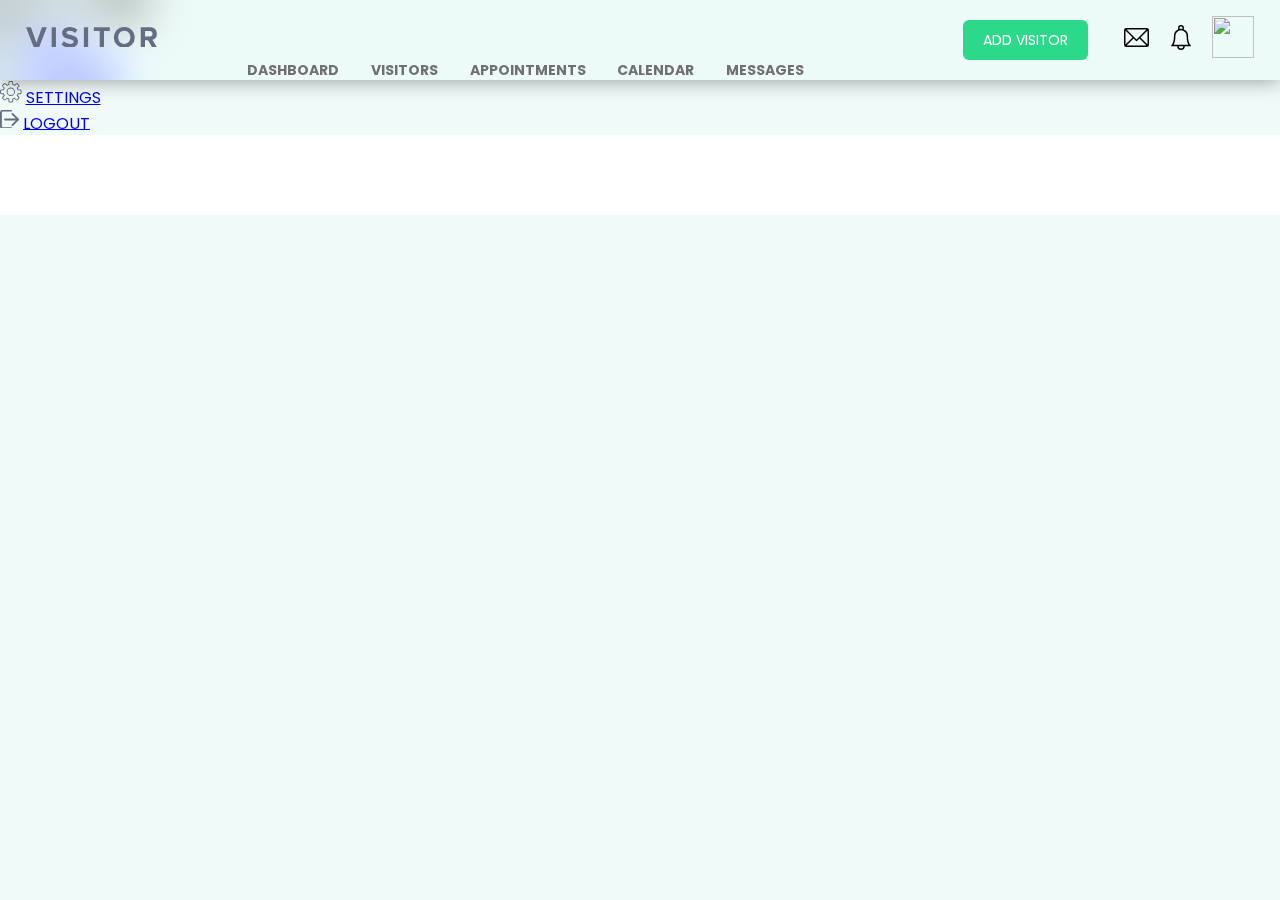
==== commit df20f795: "Add files via upload" ====
--- a/index.html
+++ b/index.html
@@ -12,7 +12,7 @@
 <body>
     <!-- Use desktop-hide class for mobile only content -->
     <!-- Use mobile-hide class for desktop only content -->
-    <header>
+    <header id="header" class="back-blur">
         <!-- Container for logo -->
         <div class="logo-container">
             <a href="index.html">
@@ -44,15 +44,19 @@
             </div>
             <div class="profile" onclick="toggle_visibility('dropdown-profile');">
                 <img class="dropbtn" src="img/profile_pic.svg" alt="">
-            </div> 
+            </div>
         </div>
         <!-- Hamburger Menu (Only for Mobile View) -->
-        <div class="burger desktop-hide">
+        <div class="burger desktop-hide" onclick="toggle_visibility('hamburger-menu');">
             <svg xmlns="http://www.w3.org/2000/svg" width="25.426" height="19.043" viewBox="0 0 25.426 19.043"><defs><style>.a{fill:#646d82;}</style></defs><g transform="translate(0 -64.267)"><path class="a" d="M23.086,64.267H2.34a2.341,2.341,0,0,0,0,4.681H23.086a2.341,2.341,0,0,0,0-4.681Z"/><path class="a" d="M23.086,208.867H2.34a2.341,2.341,0,0,0,0,4.681H23.086a2.341,2.341,0,0,0,0-4.681Z" transform="translate(0 -137.419)"/><path class="a" d="M23.086,353.467H2.34a2.341,2.341,0,0,0,0,4.681H23.086a2.341,2.341,0,0,0,0-4.681Z" transform="translate(0 -274.838)"/></g></svg>
         </div>
     </header>
     <!-- Add 'dropdown' class name to all dropdowns -->
-    <div id="dropdown-profile" class="dropdown">
+    <div id="dropdown-profile" class="dropdown back-blur">
+        <div class="dropdown-header">
+            <p>Signed in as <b>admin</b></p>
+            <div role="none" class="dropdown-divider"></div>
+        </div>
         <ul>
             <li>
                 <svg xmlns="http://www.w3.org/2000/svg" width="21" height="20.999" viewBox="0 0 21 20.999"><defs><style>.a{fill:#646d82;}</style></defs><g transform="translate(0 -0.011)"><g transform="translate(0 0.011)"><path class="a" d="M18.086,3.242A10.5,10.5,0,1,0,3.231,18.065c.006.006.008.015.014.02.061.058.127.108.188.164.169.15.337.305.515.45.1.075.194.15.292.219.168.125.336.25.511.366.119.075.242.15.364.225.162.1.323.2.49.285.142.075.286.139.43.208s.313.15.474.217.323.12.487.178.3.112.461.16c.177.053.358.094.538.139.15.037.3.079.45.109.207.041.417.067.627.1.13.018.256.043.388.056.343.034.69.052,1.039.052s.7-.019,1.039-.052c.131-.013.258-.038.388-.056.21-.029.42-.055.627-.1.15-.03.3-.075.45-.109.18-.044.361-.085.538-.139.157-.048.308-.106.461-.16s.327-.112.487-.178.316-.143.474-.217.289-.133.43-.208c.167-.089.328-.187.49-.285.122-.075.245-.143.364-.225.175-.115.343-.241.511-.366.1-.075.2-.142.292-.219.178-.142.346-.294.515-.45.061-.056.127-.106.188-.164.006-.005.008-.014.014-.02A10.484,10.484,0,0,0,18.086,3.242ZM16.4,17.28c-.136.12-.277.234-.42.344-.084.064-.168.128-.254.19-.136.1-.274.191-.414.28-.1.065-.206.128-.311.19q-.2.112-.4.225c-.12.061-.242.119-.365.176s-.259.118-.391.171-.274.1-.412.15-.253.088-.382.127c-.15.045-.307.082-.462.119-.121.028-.241.061-.364.085-.178.034-.359.058-.541.083-.1.013-.206.032-.31.043-.288.028-.58.044-.874.044s-.586-.016-.874-.044c-.1-.01-.207-.029-.31-.043-.182-.025-.364-.049-.541-.083-.123-.024-.243-.056-.364-.085-.155-.037-.31-.075-.462-.119-.128-.038-.255-.083-.382-.127s-.277-.1-.412-.15-.262-.112-.391-.171-.245-.115-.365-.176c-.136-.07-.27-.145-.4-.225-.1-.061-.209-.124-.311-.19-.14-.089-.278-.182-.414-.28-.086-.061-.17-.125-.254-.19-.142-.11-.283-.225-.42-.344-.033-.025-.063-.056-.1-.085a6.015,6.015,0,0,1,4.088-5.619,4.445,4.445,0,0,0,3.819,0,6.015,6.015,0,0,1,4.088,5.619C16.463,17.223,16.433,17.252,16.4,17.28ZM7.882,6.022a3,3,0,1,1,4.084,4.084.016.016,0,0,0-.013,0,3.177,3.177,0,0,1-.627.265c-.039.011-.075.026-.116.036-.075.02-.154.033-.231.046a3.037,3.037,0,0,1-.44.044h-.085a3.037,3.037,0,0,1-.44-.044c-.075-.013-.154-.027-.231-.046-.04-.01-.075-.025-.116-.036a3.174,3.174,0,0,1-.627-.265l-.013,0A3,3,0,0,1,7.882,6.022Zm9.943,9.686h0a7.535,7.535,0,0,0-4.014-5.168,4.5,4.5,0,1,0-6.628,0,7.535,7.535,0,0,0-4.014,5.168,9,9,0,1,1,14.656,0Z" transform="translate(0 -0.011)"/></g></g></svg>
@@ -72,12 +76,26 @@
             </li>
         </ul>
     </div>
+    <div id="hamburger-menu" class="menu back-blur desktop-hide">
+        
+    </div>
     <!-- Used for the header background -->
     <div class="nav-cover"></div>
 
     <main>
-        <!-- Remove this and add content inside a main, section or a div container -->
-        <p>Lorem ipsum dolor sit amet consectetur, adipisicing elit. Assumenda, esse maxime fugit officiis laudantium dolores amet dolore pariatur voluptatibus reiciendis totam quas eligendi laboriosam harum magnam saepe quae, iste quis soluta nesciunt est minus voluptate accusamus. Architecto nisi sunt unde voluptates quam accusamus a, velit voluptatum amet ipsam tempore earum labore natus autem. Dolorum explicabo nihil inventore eum velit nobis suscipit numquam voluptates fugit unde voluptate molestiae eveniet eligendi nulla qui hic eius, ut harum dolorem ducimus dolore. Totam autem corporis quod quia aut voluptatibus quibusdam eaque illum quam? Facere ratione porro reiciendis repudiandae id eveniet consectetur fuga, quasi modi, sunt corrupti magnam a quia optio laborum minima nam at mollitia odit ducimus repellat cum quo, ut molestias! Porro, ad dolorum. Doloribus enim voluptatum vel nihil, sunt a esse sapiente ex necessitatibus, illo, quaerat sint eligendi libero. Eaque illo voluptates ex. Obcaecati possimus culpa delectus molestias, necessitatibus exercitationem similique neque est tempora nulla numquam illum vero omnis repellendus magni soluta aliquam quibusdam facere! Modi nemo quam, consectetur voluptas aut magni incidunt neque perferendis sequi debitis facere dignissimos, perspiciatis non voluptatum. Aliquam voluptas asperiores commodi, veritatis dicta dolor ducimus nulla autem laborum alias recusandae corporis eaque modi quo qui deleniti esse! Eaque quas at dolore explicabo minima, fuga iusto saepe non perferendis, voluptate praesentium deleniti ab odit similique eligendi sit! Vitae unde nisi veritatis perferendis, expedita quibusdam dolorem laboriosam temporibus? Laudantium nisi, architecto nulla eligendi sapiente exercitationem voluptas minima ipsa doloribus expedita culpa consectetur odit molestiae eos animi non iste hic autem quis at asperiores nostrum, velit tenetur. Doloribus culpa, aspernatur nihil qui obcaecati animi vel facere delectus totam minus, voluptatibus tempore iure est dolorem at doloremque molestiae hic, fugiat fugit quia impedit. Iusto voluptatum asperiores quasi distinctio voluptas veritatis, placeat temporibus accusamus obcaecati. Rem autem, maxime obcaecati pariatur dolore corrupti tenetur. Nesciunt, quidem est a dolorum quaerat, quisquam illo consectetur repellat ab ipsam cumque beatae accusamus et necessitatibus tempore cupiditate unde quo similique possimus vel consequatur. Saepe accusamus cum ut autem tempora, maiores cumque. Distinctio porro tempora perspiciatis hic iste, ut animi unde nemo nostrum error quod ea asperiores beatae voluptate! Accusantium deserunt omnis id exercitationem laborum! Quas voluptas adipisci expedita nemo aperiam quidem vero odit consequuntur, quos, assumenda aliquam sed corporis temporibus cupiditate aut placeat dolorum aliquid sequi inventore eligendi impedit asperiores illo? Quia corporis consectetur sapiente. Nulla harum doloribus enim quidem, laudantium explicabo deserunt saepe maiores sit reprehenderit vel ut culpa. Quos omnis, necessitatibus corrupti repellendus atque ipsa deserunt tempora reiciendis libero tenetur, quae nisi et, odit rerum nulla! Aliquid numquam dolore soluta temporibus. Numquam minus veniam expedita dignissimos. Amet id deserunt asperiores atque aliquam dignissimos quasi, sed nemo est esse at illum facilis dicta totam excepturi magni quisquam autem laudantium voluptate perferendis? Numquam incidunt temporibus iusto soluta similique quaerat dicta sequi quas totam quae veritatis nostrum, cupiditate maiores sit laboriosam ex est quisquam deserunt ab ipsum laborum voluptate repellendus. Quo mollitia, explicabo id modi magnam voluptatibus similique quas sit assumenda nulla voluptates obcaecati molestiae? Accusamus molestiae distinctio error perferendis saepe! Molestiae eius in architecto eum placeat dicta, ducimus saepe autem quod harum adipisci possimus, sit tempore delectus, voluptatibus perferendis cum quis natus distinctio fuga? Sint suscipit expedita modi sunt maiores in adipisci ea quasi, repellendus necessitatibus voluptate ab aspernatur, soluta, quis ad! Blanditiis aperiam repellat quod odit nihil sit, vel maiores rerum. Molestiae ipsam quam sint! Officia, dicta sapiente! Animi, deserunt hic. Temporibus magni aspernatur praesentium optio! Rem libero iste voluptate laboriosam magni velit molestias nostrum dolorem tempore cupiditate in sit repudiandae reprehenderit doloribus non sequi sed, hic aliquam amet atque mollitia cumque eos doloremque! Delectus nihil rem sint possimus voluptas ratione impedit in ad eius optio illo animi exercitationem dolore, maxime eaque nobis saepe soluta. Quis hic dignissimos repudiandae architecto impedit sunt ad tempore quasi molestiae earum quibusdam harum fuga expedita cumque perspiciatis, odio possimus pariatur? Assumenda ab distinctio, mollitia laudantium quae labore temporibus? Consectetur, deleniti ab beatae maxime, est, aliquid animi excepturi saepe sed nulla neque quasi corporis fugit facere cumque culpa praesentium quae non tempora. Tenetur vitae voluptate qui eaque dolores minus mollitia voluptatum expedita autem! Aperiam consectetur quasi ducimus odit repellat quod est praesentium vero delectus. A fugiat maiores tempora, earum cum harum placeat, totam ea libero soluta voluptatem tempore quae illo nam. Ullam temporibus accusantium hic ea et necessitatibus exercitationem earum repellendus incidunt, minus, aliquid doloribus quasi quibusdam molestiae eius. Deleniti, non eos maxime repudiandae quod assumenda maiores beatae qui cupiditate mollitia adipisci, consectetur quisquam fugiat iusto natus ipsam voluptatem, voluptatum quasi temporibus vero eveniet aperiam laborum suscipit cum? Ea pariatur aliquam qui maxime, beatae sequi quos explicabo quas nobis doloribus odio nulla ex sunt similique officiis commodi necessitatibus ab, voluptatibus odit? Eveniet nisi aspernatur eum accusamus non at ducimus ab culpa illum, modi laborum voluptatem dolores quis maiores totam, veritatis officiis possimus. Eius quasi sapiente iusto recusandae magnam qui quibusdam, consequuntur ea hic doloremque doloribus pariatur molestiae illo, nemo sequi! Est, eum aperiam! Repellendus, sunt perspiciatis veniam exercitationem, esse consequatur accusantium accusamus magnam in unde enim, nulla consectetur velit beatae placeat quasi neque obcaecati id. Nisi, placeat voluptatem, expedita velit provident iste autem consectetur sapiente neque nemo explicabo nesciunt dolorem iure beatae fugiat earum libero unde necessitatibus minima? Officiis, doloremque. Debitis cupiditate saepe numquam asperiores laboriosam unde libero sit voluptate. Est corporis itaque aliquid tenetur delectus nesciunt. Quo, deleniti explicabo! Quis porro sapiente, illo ipsa optio repellendus ex accusamus tempora amet!</p>
+        <div id="appointment-stats" class="widget"></div>
+        <div id="visitor-stats" class="widget"></div>
+        <div id="approved-stats" class="widget"></div>
+        <div id="rejected-stats" class="widget"></div>
+        <div id="w1" class="widget"></div>
+        <div id="w2" class="widget"></div>
+        <div id="w3" class="widget"></div>
+        <div id="w4" class="widget"></div>
+        <div id="w5" class="widget"></div>
     </main>
+
+    <footer>
+
+    </footer>
 </body>
 </html>
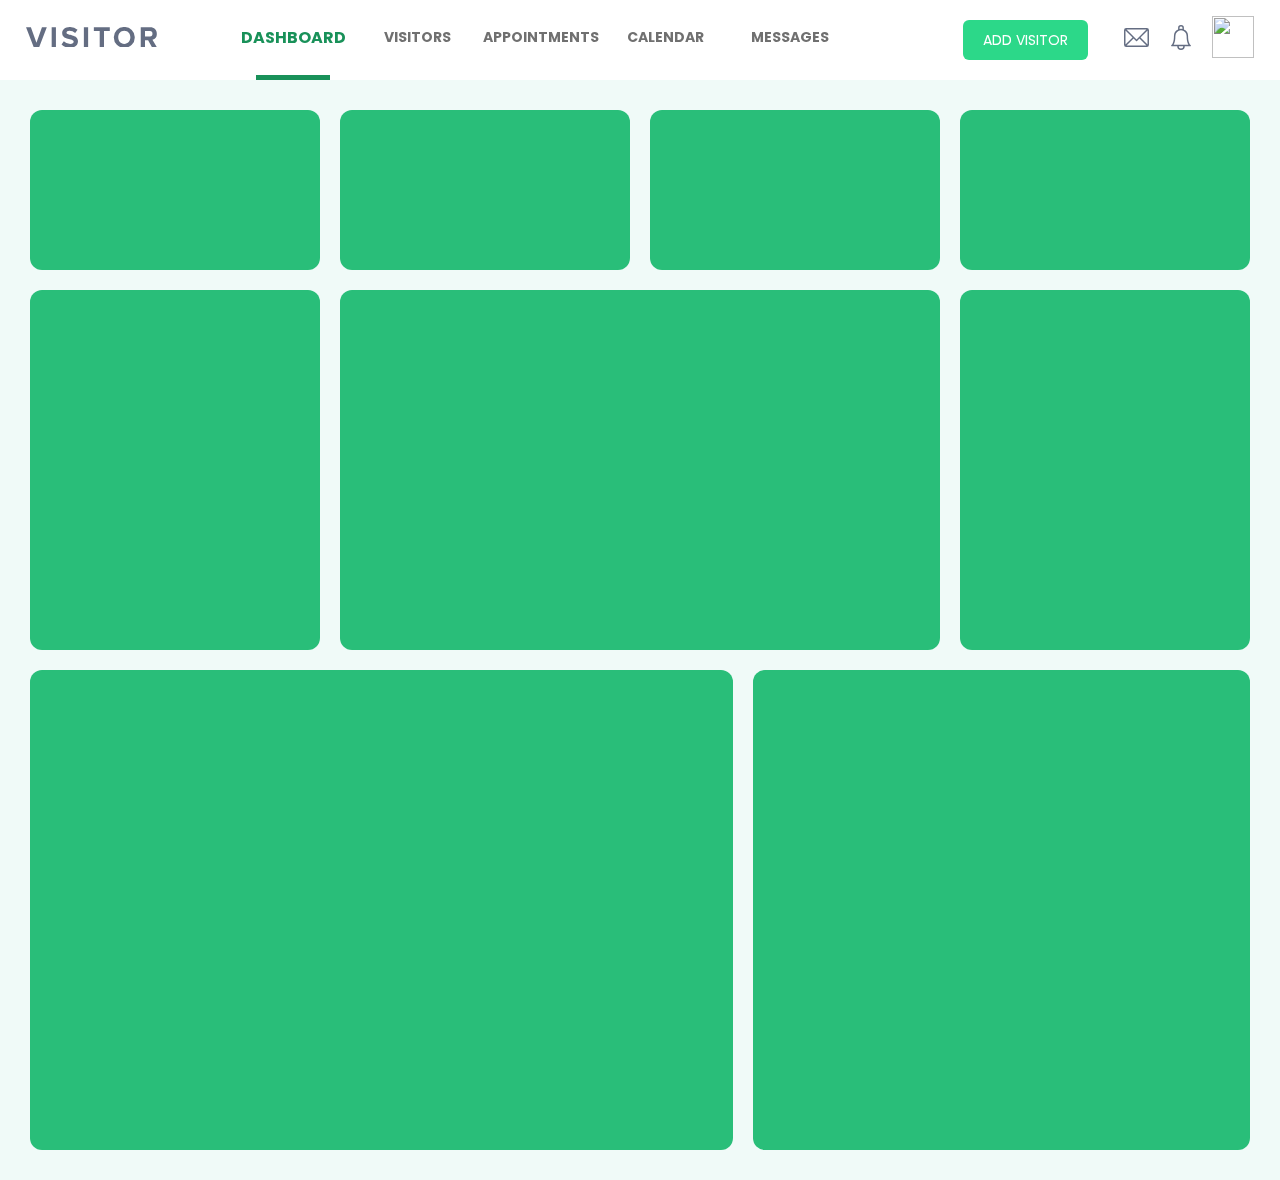
==== commit 2763ef48: "Add files via upload" ====
--- a/index.html
+++ b/index.html
@@ -3,6 +3,7 @@
 <head>
     <meta charset="UTF-8">
     <meta name="viewport" content="width=device-width, initial-scale=1.0">
+    <!-- Use this font -->
     <link href="https://fonts.googleapis.com/css2?family=Poppins:wght@100;200;300;400;500;600;700;800;900&display=swap" rel="stylesheet">
     <link rel="stylesheet" href="css/style.css">
     <link rel="icon" href="img/icon.png">
@@ -82,6 +83,7 @@
     <!-- Used for the header background -->
     <div class="nav-cover"></div>
 
+    <!-- Meh widgets tika welaawak thyenawanam sex krapn kawruhari =) -->
     <main>
         <div id="appointment-stats" class="widget"></div>
         <div id="visitor-stats" class="widget"></div>
--- a/css/style.css
+++ b/css/style.css
@@ -3,34 +3,39 @@
     margin: 0px;
     padding: 0px;
     box-sizing: border-box;
-    
-}
-
-/* Fixed header */
-header {
-    position: fixed;
-    width: 100%;
-    z-index: 100;
-    font-size: 14px;
-    display: flex;
-    height: 80px;
-    padding: 0 1rem 0 1rem;
-    align-items: center;
+}
+
+.back-blur {
     -webkit-backdrop-filter: blur(20px) saturate(150%);
     backdrop-filter: blur(20px) saturate(150%);
-    box-shadow: 0px 0px 20px rgba(0,0,0,0.4);
-    
+    z-index: 100;
+    position: fixed;
 }
 
 /* Pseudo element for the background blur */
-header::after {
+.back-blur::after {
     content: "";
-    opacity: 0.3;
     top: 0;
-    background-image: url("img/BG.svg");
+    background-image: url("/img/rectangle.svg");
     position: absolute;
     background-position: center;
     z-index: -1;  
+}
+
+/* Fixed header */
+header {
+    width: 100%;
+    font-size: 14px;
+    display: flex;
+    flex-direction: row;
+    height: 80px;
+    padding: 0 1rem 0 1rem;
+    align-items: center;
+}
+
+.active {
+    box-shadow: 0px 0px 20px rgba(0,0,0,0.4);
+    transition: 0.5s;
 }
 
 .logo-container, .nav-links, .nav-right {
@@ -58,12 +63,29 @@
     width: 0.5rem;
     font-weight: 700;
     height: 100%;
-    padding-top: 30px;
+    align-items: center;
 }
 
 .nav-links {
-    justify-content: space-around;
+    display: grid;
+    grid-template-columns: repeat(5, 1fr);
+    grid-template-rows: auto 5px;
+    grid-row: 1/2;
+    grid-column: 1/6;
     list-style: none;
+    height: 100%;
+    align-items: center;
+    flex: 1;
+}
+
+.line {
+    transition: 0.3s;
+    grid-row: 2/3;
+    grid-column: 1/2;
+    background-color: #199159;
+    height: 100%;
+    width: 60%;
+    margin: auto;
 }
 
 .nav-links:hover .nav-link {
@@ -73,30 +95,38 @@
 .nav-links .nav-link:hover {
     opacity: 1;
     font-size: 1rem;
-    padding-bottom: 22px;
+    color: #2CD889;
+}
+
+.nav-link:nth-of-type(2):hover ~ .line {
+    background-color: #29be79;
+    transform: translateX(calc(100% / 6 * 10));
+}
+
+.nav-link:nth-of-type(3):hover ~ .line {
+    background-color: #29be79;
+    transform: translateX(calc(100% / 6 * 20));
+}
+
+.nav-link:nth-of-type(4):hover ~ .line {
+    background-color: #29be79;
+    transform: translateX(calc(100% / 6 * 30));
+}
+
+.nav-link:nth-of-type(5):hover ~ .line {
+    background-color: #29be79;
+    transform: translateX(calc(100% / 6 * 40));
 }
 
 .nav-link {
-    padding: 30px 0 25px 0;
     text-decoration: none;
     color: #707070;
     transition: ease 0.3s;
-}
-
-.nav-link:hover {
-    border-color: #2CD889;
-    color: #2CD889;
-    border-bottom-width: 5px;
-    border-bottom-style: solid;
-}
-
-.nav-link-active{
-    padding: 30px 0 25px 0;
-    text-decoration: none;
-    color: #2CD889;
-    border-color: #2CD889;
-    border-bottom-width: 5px;
-    border-bottom-style: solid;
+    text-align: center;
+    display: flex;
+    flex-direction: column;
+    justify-content: center;
+    height: 100%;
 }
 
 .nav-right {
@@ -104,6 +134,12 @@
     align-items: center;
     justify-content: space-around;
     padding-left: 3%;
+}
+
+/* Used to highlight the current page */
+.current {
+    color: #199159;
+    font-size: 1rem;
 }
 
 .action-btn > a {
@@ -112,6 +148,7 @@
     padding: 10px 20px;
     text-decoration: none;
     border-radius: 6px;
+    transition: 0.3s;
 }
 
 .action-btn > a:hover {
@@ -120,82 +157,119 @@
 
 #add-visitor {
     margin-right: 1rem;
+}
+
+.notifications, .messages {
+    fill: #646d82;
 }
 
 .notifications:hover svg, .messages:hover svg {
     cursor: pointer;
     fill: #2CD889;
-}
-
-.profile:hover {
+    transition: 0.3s;
+}
+
+.profile img:hover {
     cursor: pointer;
-    filter: brightness(110%);
+    filter: brightness(90%);
 }
 
 .profile{
     position: relative;
 }
 
-.profile  img { 
+.profile img { 
     width: 42px;
     height: 42px;
-}
-
-.profile button{
-    width: 42px;
-    height: 42px;
-    background: transparent;
-    border: none;
-}
-
-.profile ul{
+    transition: 0.3s;
+}
+
+.dropdown-header p {
+    font-size: 14px;
+    text-align: center;
+    align-items: center;
+}
+
+.dropdown-divider {
+    display: block;
+    height: 0;
+    margin: 8px 0;
+    border-top: 1px solid #646D82;
+}
+
+#dropdown-profile {
+    top: 80px;
+    right: 2rem;
+    width: 180px;
+}
+
+.dropdown {
+    padding: 10px 0 10px 0;
+    align-items: center;
+    border-radius: 5px;
+    box-shadow:
+        0 -3px 50px rgba(0, 0, 0, 0.1),
+        0 6px 5px rgba(0, 0, 0, 0.05),
+        0 12px 10px rgba(0, 0, 0, 0.05),
+        0 10px 18px rgba(0, 0, 0, 0.07);
+    display: none;
+}
+
+.show {
+    display: block;
+}
+
+.dropdown::after {
+    content: "";
+    border-radius: 5px;
+    left: 0;
+    bottom: 0;
+    right: 0;
+    opacity: 0.5;
+}
+
+#dropdown-profile::before {
+    content: "";
+    position: absolute;
+    bottom: 100%;
+    left: calc(100% - 2em);
+    transform: translateX(-50%);
+    border: 10px solid;
+    border-color: transparent transparent #ffff transparent;
+}
+
+#dropdown-profile ul {
+    height: 100%;
+    width: 100%;
+    position: relative;
     display: flex;
     flex-direction: column;
     justify-content: space-around;
     align-items: center;
-    position: absolute;
-    -webkit-backdrop-filter: blur(20px) saturate(150%);
-    backdrop-filter: blur(20px) saturate(150%);
-    box-shadow: 0px 0px 20px rgba(0,0,0,0.4);
-    width: 250px;
-    margin-top: 16px;
-    right: 0px;
-    height: 250px;
     list-style: none;
-    transform: translateY(20px);
-    transition: all 0.4s ease;
-    border-radius: 5px;
-    opacity: 0;
-    pointer-events: none;
-}
-
-.profile a{
+}
+
+#dropdown-profile a {
     text-decoration: none;
     color: #646D82;
+    padding-left: 10px;
+    font-size: 15px;
     font-weight: 700;
 }
 
-.profile ul li{
+#dropdown-profile ul li {
     display: flex;
-    justify-content: space-around;
-    align-items: center;
+    flex-direction: row;
+    align-items: center;
+    justify-content: center;
     width: 100%;
-    height: 100%;
-}
-
-.profile ul li :hover{
-    width: 100%;
-    height: 100%;
-    display: flex;
-    justify-content: space-around;
-    align-items: center;
+    height: 40px;
+    cursor: pointer;
+    transition: 0.2s;
+}
+
+#dropdown-profile ul li:hover {
     background-color: #2CD889;
-}
-
-.profile button:focus + ul{
-    opacity: 1;
-    pointer-events: all;
-    transform: translateY(0px);
 }
 
 /* Will only be visible after width: 650px */
@@ -214,6 +288,60 @@
     background-color: white;
 }
 
+main {
+    height: 100%;
+    width: 100wh;
+    margin: 20px;
+    display: grid;
+    grid-template-columns: repeat(12, 1fr);
+    grid-template-rows: 180px 380px 500px;
+    align-items: middle;
+}
+
+.widget {
+    background-color: #29be79;
+    border-radius: 12px;
+    width: calc(100% - 2S0px);
+    height: calc(100% - 2S0px);
+    margin: 10px;
+}
+
+#appointment-stats {
+    grid-column: 1/4;
+}
+
+#visitor-stats {
+    grid-column: 4/7;
+}
+
+#approved-stats {
+    grid-column: 7/10;
+}
+
+#rejected-stats {
+    grid-column: 10/14;
+}
+
+#w1 {
+    grid-column: 1/4;
+}
+
+#w2 {
+    grid-column: 4/10;
+}
+
+#w3 {
+    grid-column: 10/14;
+}
+
+#w4 {
+    grid-column: 1/8;
+}
+
+#w5 {
+    grid-column: 8/14;
+}
+
 body {
     background-color: #F0FAF8;
     font-family: 'Poppins', sans-serif;
@@ -224,53 +352,26 @@
     header {
         align-items: center;
         display: grid;
-        height: 160px;
+        grid-template-rows: 1fr 1fr;
+        height: 140px;
     }
 
     .nav-cover {
-        height: 160px;
+        height: 140px;
     }
 
     .logo-container {
-        grid-row: 1;
+        grid-row: 1/2;
         display: inline;
     }
 
     nav {
-        grid-column: 1/2 span;
+        grid-row: 2/3;
+        grid-column: 1/3;
         width: 100%;
         padding: 0;
         margin: 0;
         width: 100%;
-    }
-
-    .nav-links > li {
-        width: 20%;
-    }
-
-    .nav-link {
-        display: inline-block;
-        width: 100%;
-    }
-
-    .nav-links {
-        text-align: center;
-        width: 100%;
-        left: 0;
-        right: 0;
-        bottom: 0;
-        margin-left: auto;
-        margin-right: auto;
-        position: absolute;
-    }
-
-    .nav-links .nav-link:hover {
-        padding-bottom: 23px;
-    }
-
-    .nav-right {
-        grid-row: 1;
-        display: flex;
     }
 
     /* Will only be visible after width: 650px */
@@ -301,5 +402,23 @@
         order: 2;
         cursor: pointer;
     }
-}
-
+
+    #hamburger-menu {
+        position: fixed;
+        height: 100%;
+        width: 100%;
+    }
+
+    #hamburger-menu::after {
+        content: "";
+        left: 0;
+        bottom: 0;
+        right: 0;
+        opacity: 0.2;
+    }
+
+    .menu {
+        display: none;
+    }
+}
+
